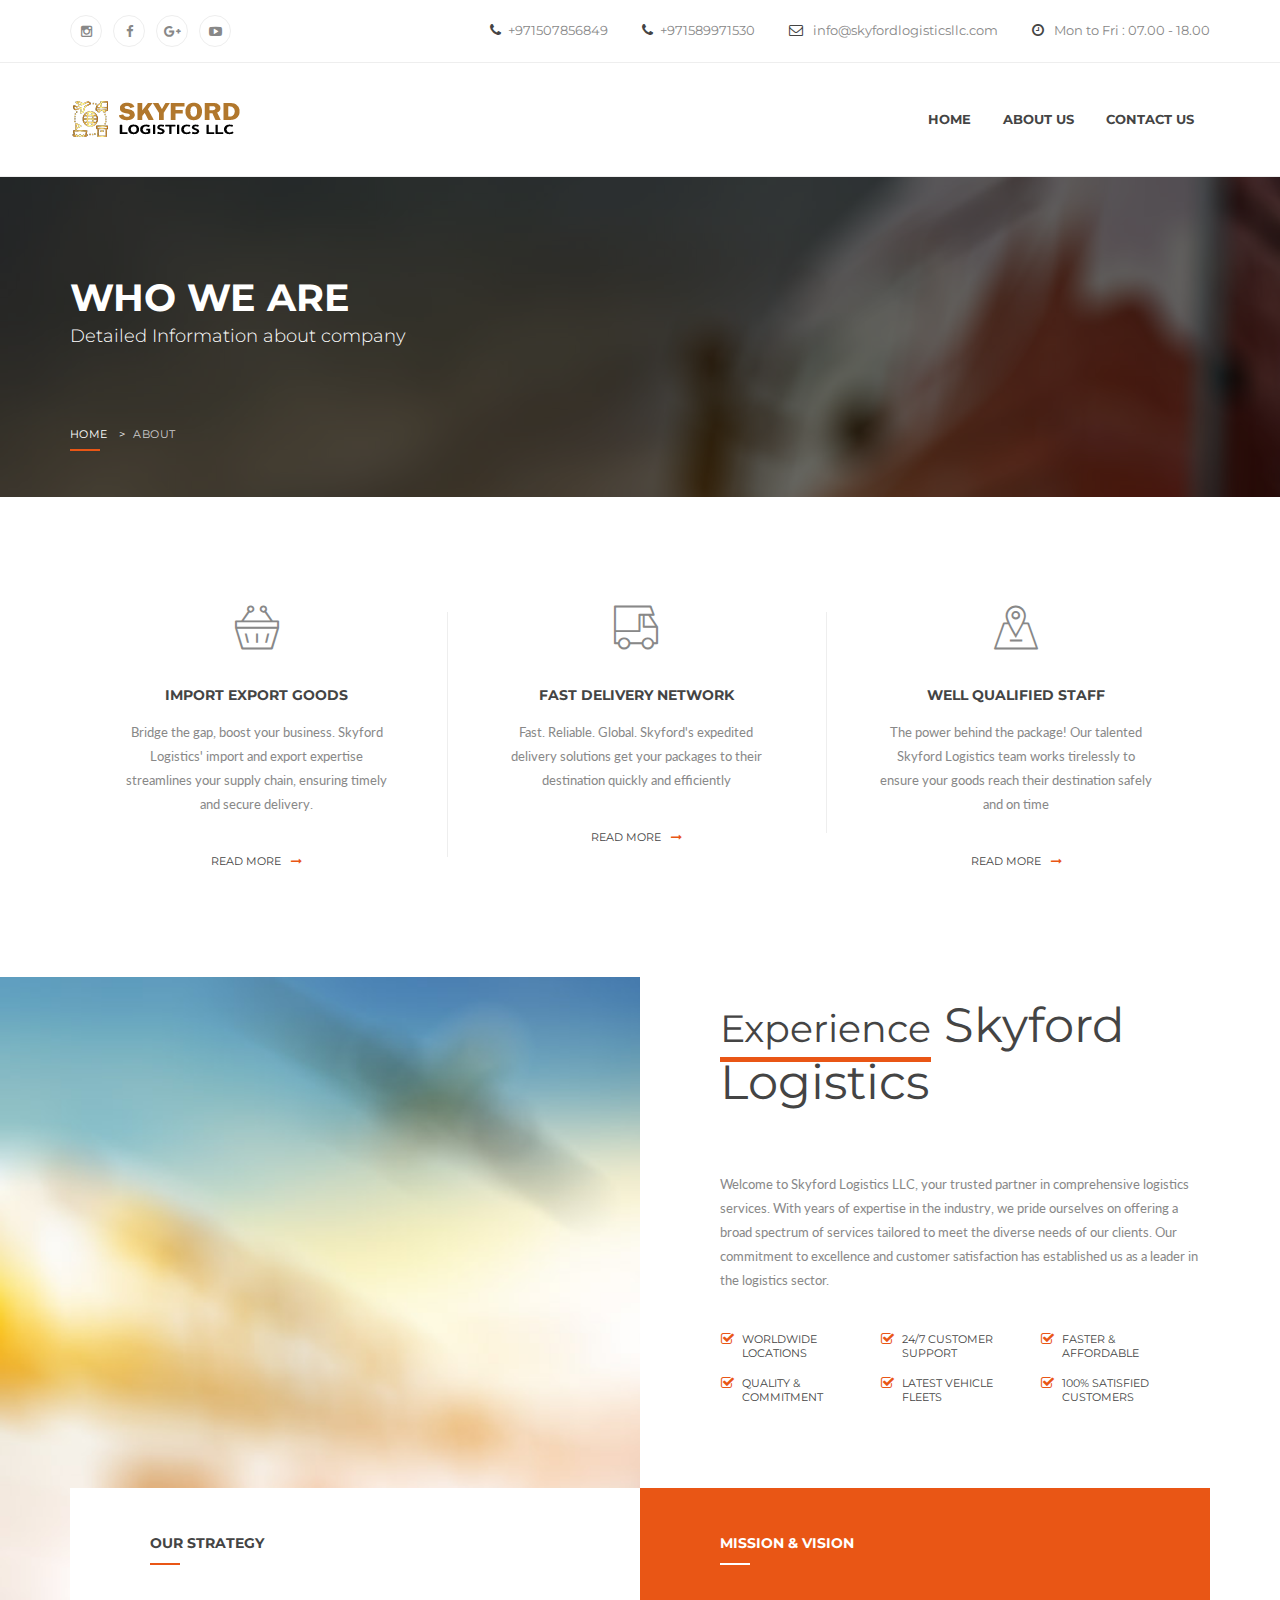
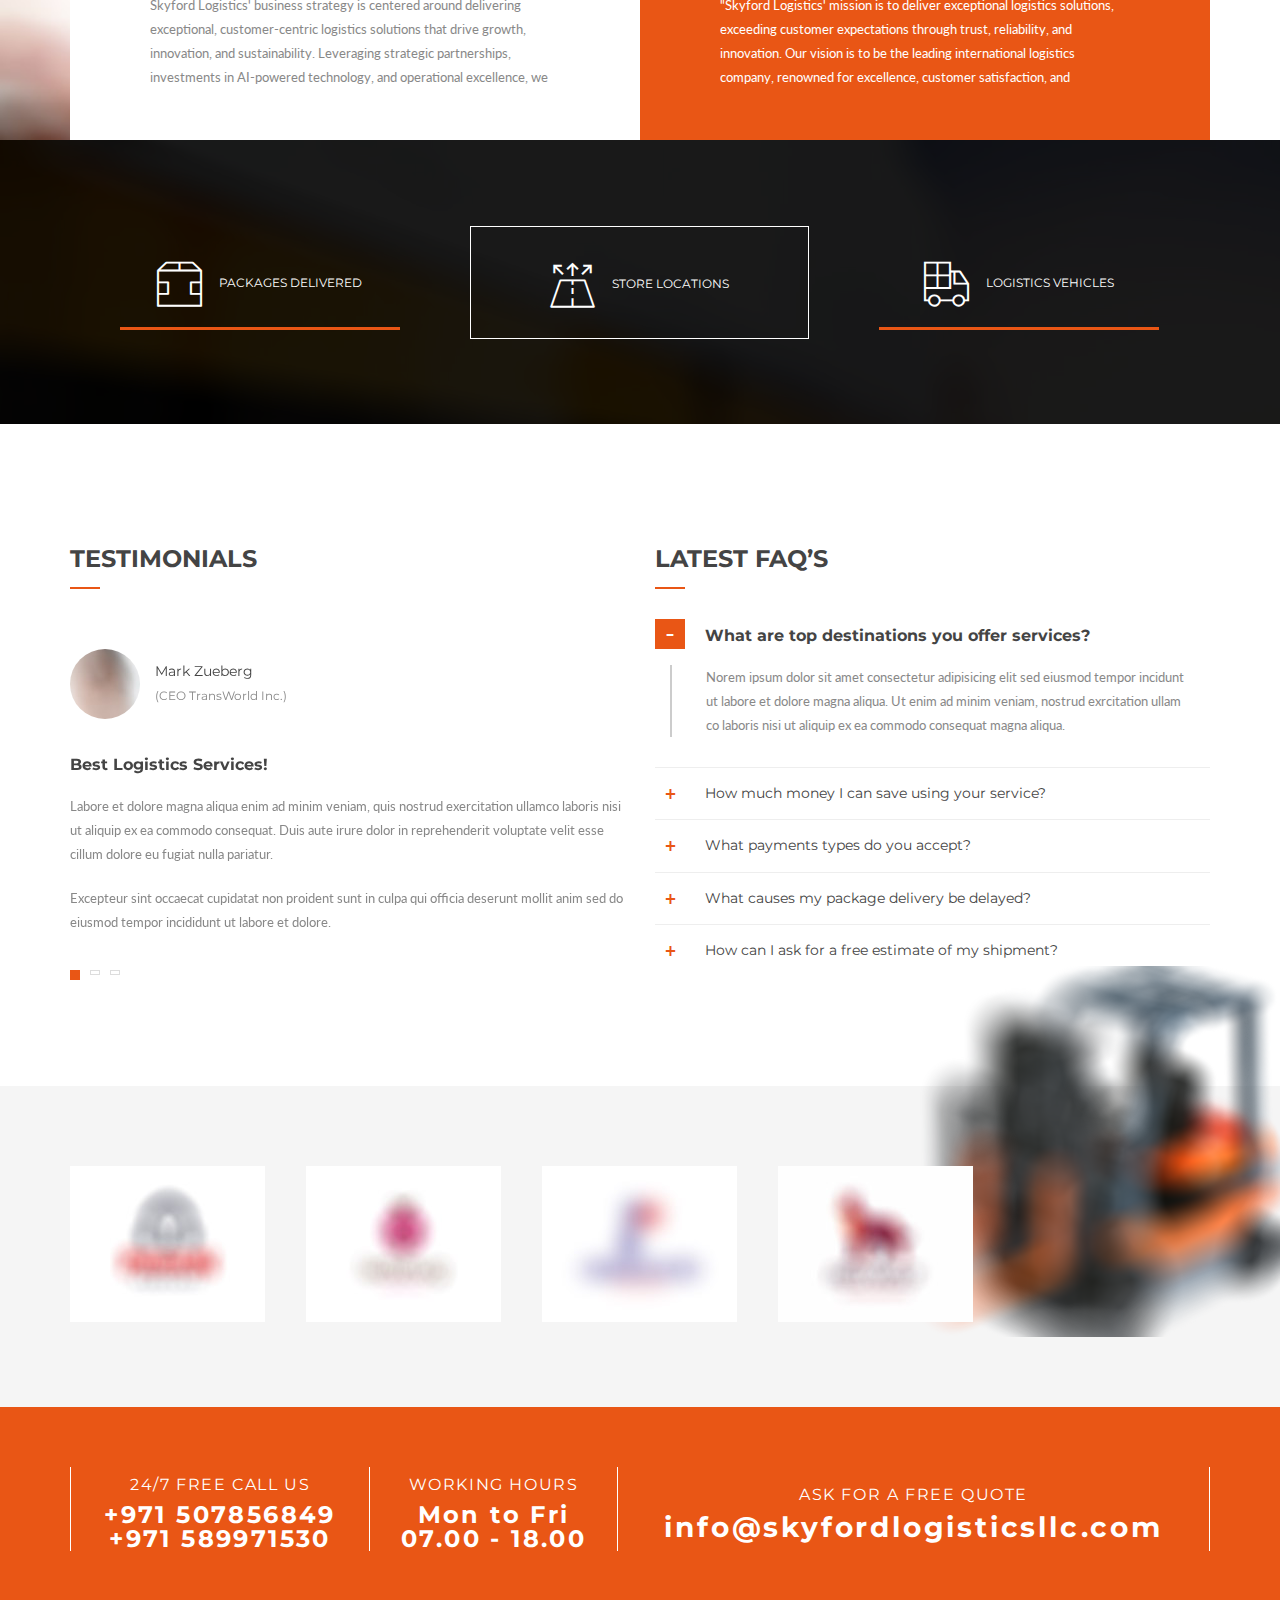
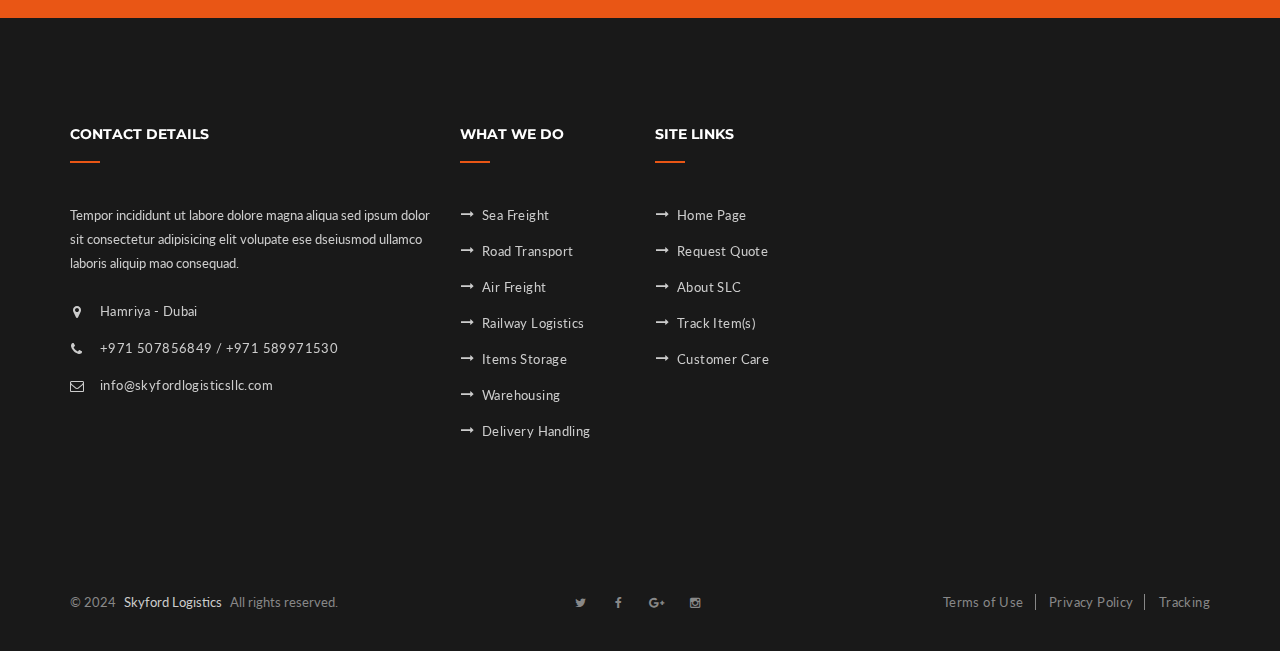
==== about.html @ a0869dd8 "Initial commit" ====
<!DOCTYPE html>
<html lang="en" class="no-js">
<head>
  <meta charset="utf-8"/>
  <meta http-equiv="x-ua-compatible" content="ie=edge"/>
  <title>Skyford Logistics LLC / Home</title>
  <meta content="" name="description"/>
  <meta content="" name="keywords"/>
  <meta name="viewport" content="width=device-width, initial-scale=1.0"/>
  <meta content="telephone=no" name="format-detection"/>
  <meta name="HandheldFriendly" content="true"/>
  <link rel="stylesheet" href="assets/css/master.css"/>
  <!-- SWITCHER-->
  <link href="assets/plugins/switcher/css/switcher.css" rel="stylesheet" id="switcher-css"/>
  <link href="assets/plugins/switcher/css/color1.css" rel="alternate stylesheet" title="color1"/>
  <link href="assets/plugins/switcher/css/color2.css" rel="alternate stylesheet" title="color2"/>
  <link href="assets/plugins/switcher/css/color3.css" rel="alternate stylesheet" title="color3"/>
  <link href="assets/plugins/switcher/css/color4.css" rel="alternate stylesheet" title="color4"/>
  <link rel="icon" type="image/x-icon" href="favicon.ico"/>
</head>
<body>
  <!-- Loader-->
  <div id="page-preloader"><span class="spinner"></span></div>
  <!-- Loader end-->
  
  <div data-header="sticky" data-header-top="200" class="l-theme animated-css">
    <!-- Start Switcher-->
      <!-- <div class="switcher-wrapper">
        <div class="demo_changer">
          <div class="demo-icon color-primary"><i class="fa fa-cog fa-spin fa-2x"></i></div>
          <div class="form_holder">
            <div class="predefined_styles">
              <div class="skin-theme-switcher">
                <h4>Color</h4><a href="javascript:void(0);" data-switchcolor="color1" style="background-color:#e95615;" class="styleswitch"></a><a href="javascript:void(0);" data-switchcolor="color2" style="background-color:#5aaff7;" class="styleswitch"></a><a href="javascript:void(0);" data-switchcolor="color3" style="background-color:#28af0f;" class="styleswitch"></a><a href="javascript:void(0);" data-switchcolor="color4" style="background-color:#e425e9;" class="styleswitch"></a>
              </div>
            </div>
          </div>
        </div>
      </div> -->
      <!-- end switcher-->
      
      <!-- ==========================-->
      <!-- MOBILE MENU-->
      <!-- ==========================-->
      <div off-canvas="mobile-slidebar left overlay"><a href="index.html" class="navbar-brand scroll">
        <img src="assets/media/general/logo_type-a.png" alt="logo" class="normal-logo img-responsive"/>
      </a>
      <ul class="nav navbar-nav">

        <li><a href="index.html">Home</a></li>

        <!--   <li class="dropdown"><a data-toggle="dropdown" href="index.html" class="dropdown-toggle">Home<b class="caret"></b></a>
            <ul role="menu" aria-labelledby="dropdownMenu" class="dropdown-menu">
              <li><a href="index.html" tabindex="-1">Home - ver.01</a></li>
              <li><a href="index-2.html" tabindex="-1">Home - ver.02</a></li>
            </ul>
          </li> -->
          <li><a href="about.html">About us</a></li>
          <!-- <li class="dropdown"><a data-toggle="dropdown" href="services-1.html" class="dropdown-toggle">Services<b class="caret"></b></a>
            <ul role="menu" class="dropdown-menu">
              <li><a href="services-1.html" tabindex="-1">Services - ver.01</a></li>
              <li><a href="services-2.html" tabindex="-1">Services - ver.02</a></li>
              <li><a href="service-details.html" tabindex="-1">Service details</a></li>
            </ul>
          </li> -->
         <!--  <li class="dropdown"><a data-toggle="dropdown" href="post-1.html" class="dropdown-toggle">News<b class="caret"></b></a>
            <ul role="menu" class="dropdown-menu">
              <li><a href="blog-main.html" tabindex="-1">Blog main</a></li>
              <li><a href="blog-post.html" tabindex="-1">Blog post</a></li>
            </ul>
          </li> -->
          <li><a href="contact.html">Contact us</a></li>
         <!--  <li class="dropdown"><a data-toggle="dropdown" href="post-1.html" class="dropdown-toggle">Pages<b class="caret"></b></a>
            <ul role="menu" class="dropdown-menu">
              <li><a href="404.html" tabindex="-1">404-1</a></li>
              <li><a href="404.html" tabindex="-1">404-2</a></li>
              <li><a href="404.html" tabindex="-1">Branches</a></li>
              <li><a href="404.html" tabindex="-1">Pricing</a></li>
              <li><a href="404.html" tabindex="-1">Typography</a></li>
            </ul>
          </li> -->
        </ul>
      </div>
      <!-- end mobile menu-->
      
      
      <header class="header header-topbar-view header-logo-white header-topbarbox-1-left header-topbarbox-2-right header-navibox-1-left header-navibox-2-right header-navibox-3-right navbar-fixed-top">
        <div class="top-bar clearfix">
          <div class="container">
            <div class="row">
              <div class="col-xs-12">
                <div class="header-topbarbox-1">
                  <ul class="social-net list-inline">
                    <li class="social-net__item"><a href="https://www.instagram.com/skyfordlogisticsllc" class="social-net__link"><i class="icon fa fa-instagram"></i></a></li>
                    <li class="social-net__item"><a href="https://www.facebook.com/share/okcGyqfiDN7RBo3R/?mibextid=qi2Omg" class="social-net__link"><i class="icon fa fa-facebook"></i></a></li>
                    <li class="social-net__item"><a href="plus.google.com" class="social-net__link"><i class="icon fa fa-google-plus"></i></a></li>
                    <li class="social-net__item"><a href="youtube.com" class="social-net__link"><i class="icon fa fa-youtube-play"></i></a></li>
                    <!-- <li class="social-net__item"><a href="pinterest.com" class="social-net__link"><i class="icon fa fa-pinterest-p"></i></a></li> -->
                  </ul>
                  <!-- end social-list-->
                </div>
                <div class="header-topbarbox-2">
                  <div class="header-contact">
                    <div class="header-contact__item"><i class="icon fa fa-phone"></i>+971507856849</div>
                    <div class="header-contact__item"><i class="icon fa fa-phone"></i>+971589971530</div>
                    <div class="header-contact__item"><i class="icon fa fa-envelope-o"></i> info@skyfordlogisticsllc.com</div>
                    <div class="header-contact__item"><i class="icon fa fa-clock-o"></i> Mon to Fri :  07.00  -  18.00</div>
                  </div>
                </div>
              </div>
            </div>
          </div>
        </div>
        <!-- end top-bar-->
        
        <nav id="nav" class="navbar header-main">
          <div class="container">
            <div class="row">
              <div class="col-xs-12">
                <div class="header-navibox-1">
                  <!-- Mobile Trigger Start-->
                  <button class="menu-mobile-button visible-xs-block js-toggle-mobile-slidebar toggle-menu-button"><i class="toggle-menu-button-icon"><span></span><span></span><span></span><span></span><span></span><span></span></i></button><a href="index.html" class="navbar-brand scroll"><img src="assets/media/general/logo_type-a.png" alt="Logo" class="normal-logo logo__img img-responsive"/><img src="assets/media/general/logo_type-a.png" alt="logo" class="scroll-logo logo__img img-responsive hidden-xs"/></a>
                </div>
                <!-- <div class="header-nav header-navibox-2"><a href="home.html" class="header-main__btn btn btn-primary btn-effect">get a free quote</a></div> -->
                <div class="header-navibox-3">
                  <ul class="main-menu nav navbar-nav yamm">
                    <li><a href="index.html">Home</a></li>

                    <!-- <li class="dropdown"><a data-toggle="dropdown" href="index.html" class="dropdown-toggle">Home<b class="caret"></b></a>
                      <ul role="menu" aria-labelledby="dropdownMenu" class="dropdown-menu">
                        <li><a href="index.html" tabindex="-1">Home - ver.01</a></li>
                        <li><a href="index.html" tabindex="-1">Home - ver.02</a></li>
                      </ul>
                    </li> -->

                    <li><a href="about.html">About us</a></li>
                    <!-- <li class="dropdown"><a data-toggle="dropdown" href="services-1.html" class="dropdown-toggle">Services<b class="caret"></b></a>
                      <ul role="menu" class="dropdown-menu">
                        <li><a href="services-1.html" tabindex="-1">Services - ver.01</a></li>
                        <li><a href="services-2.html" tabindex="-1">Services - ver.02</a></li>
                        <li><a href="service-details.html" tabindex="-1">Service details</a></li>
                      </ul>
                    </li>
                    <li class="dropdown"><a data-toggle="dropdown" href="post-1.html" class="dropdown-toggle">News<b class="caret"></b></a>
                      <ul role="menu" class="dropdown-menu">
                        <li><a href="blog-main.html" tabindex="-1">Blog main</a></li>
                        <li><a href="blog-post.html" tabindex="-1">Blog post</a></li>
                      </ul>
                    </li> -->
                    <li><a href="contact.html">Contact us</a></li>
                   <!--  <li class="dropdown"><a data-toggle="dropdown" href="post-1.html" class="dropdown-toggle">Pages<b class="caret"></b></a>
                      <ul role="menu" class="dropdown-menu">
                        <li><a href="404-1.html" tabindex="-1">404-1</a></li>
                        <li><a href="404-2.html" tabindex="-1">404-2</a></li>
                        <li><a href="branches.html" tabindex="-1">Branches</a></li>
                        <li><a href="pricing.html" tabindex="-1">Pricing</a></li>
                        <li><a href="typography.html" tabindex="-1">Typography</a></li>
                      </ul>
                    </li> -->
                  </ul>
                  <!-- end main-menu-->
                </div>
              </div>
            </div>
          </div>
        </nav>
        <!-- end header-main-->
      </header>
      <!-- end header-->
      
      
      <div data-stellar-background-ratio="0.4" data-stellar-vertical-offset="0" class="section-title-page section-bg_dark-3 section-bg parallax">
        <div class="section-bg__inner">
          <div class="container">
            <div class="row">
              <div class="col-xs-12">
                <h1 class="b-title-page">who we are</h1>
                <div class="b-title-page__info">Detailed Information about company</div>
                <ol class="breadcrumb">
                  <li><a href="home.html">home</a></li>
                  <li class="active">about</li>
                </ol>
                <!-- end breadcrumb-->
                <div class="ui-decor-1"></div>
              </div>
            </div>
          </div>
        </div>
      </div>
      <!-- end b-title-page-->
      
      <div class="container">
        <div class="row">
          <div class="col-xs-12">
            <div class="section-advantages-1 section-advantages-1_mod-a">
              <section class="b-advantages-1"><i class="b-advantages-1__icon flaticon-shopping-basket"></i>
                <h3 class="b-advantages-1__title ui-title-inner">import export goods</h3>
                <div class="b-advantages-1__info">Bridge the gap, boost your business. Skyford Logistics' import and export expertise streamlines your supply chain, ensuring timely and secure delivery.</div><a href="services-1.html" class="b-advantages-1__btn btn-link btn-link-sm">read more<i class="icon fa fa-long-arrow-right"></i></a>
              </section>
              <!-- end b-advantages-->
              
              <section class="b-advantages-1"><i class="b-advantages-1__icon flaticon-truck-1"></i>
                <h3 class="b-advantages-1__title ui-title-inner">fast delivery network</h3>
                <div class="b-advantages-1__info">Fast. Reliable. Global. Skyford's expedited delivery solutions get your packages to their destination quickly and efficiently</div><a href="services-1.html" class="b-advantages-1__btn btn-link btn-link-sm">read more<i class="icon fa fa-long-arrow-right"></i></a>
              </section>
              <!-- end b-advantages-->
              
              <section class="b-advantages-1"><i class="b-advantages-1__icon flaticon-location"></i>
                <h3 class="b-advantages-1__title ui-title-inner">well qualified staff</h3>
                <div class="b-advantages-1__info">The power behind the package! Our talented Skyford Logistics team works tirelessly to ensure your goods reach their destination safely and on time</div><a href="services-1.html" class="b-advantages-1__btn btn-link btn-link-sm">read more<i class="icon fa fa-long-arrow-right"></i></a>
              </section>
              <!-- end b-advantages-->
              
            </div>
          </div>
        </div>
      </div>
      <!-- end container-->
      
      <div class="section-full-width section-full-width_mod-b block-table">
        <div class="block-table__cell block-table__cell_2-col section-full-width__bg"></div>
        <div class="block-table__cell block-table__cell_2-col">
          <div class="section-type-1 section-full-width__main">
            <h2 class="ui-title-block"><span class="ui-title-block__emphasis">Experience</span> Skyford Logistics</h2>
            <p>Welcome to Skyford Logistics LLC, your trusted partner in comprehensive logistics services. With years of expertise in the industry, we pride ourselves on offering a broad spectrum of services tailored to meet the diverse needs of our clients. Our commitment to excellence and customer satisfaction has established us as a leader in the logistics sector.</p>
            <ul class="list list-mark-3 list_mod-a list_3-col">
              <li>worldwide locations</li>
              <li>24/7 customer support</li>
              <li>faster & affordable</li>
              <li>quality & commitment</li>
              <li>latest vehicle fleets</li>
              <li>100% satisfied customers</li>
            </ul>
          </div>
        </div>
      </div>
      <!-- end section-full-width-->
      
      <div class="section-type-2">
        <div class="container">
          <div class="section-full-width">
            <div class="block-table__cell block-table__cell_2-col">
              <div class="section-type-3">
                <div class="section-type-3__inner pruning">
                  <h3 class="ui-title-inner">our strategy</h3>
                  <div class="ui-decor-1"></div>
                  <p>Skyford Logistics' business strategy is centered around delivering exceptional, customer-centric logistics solutions that drive growth, innovation, and sustainability. Leveraging strategic partnerships, investments in AI-powered technology, and operational excellence, we aim to expand our global presence, diversify our services, and enhance our customer experience. </p>
                </div>
              </div>
            </div>
            <div class="block-table__cell block-table__cell_2-col">
              <div class="section-type-3 section-type-3_color_white bg-primary">
                <div class="section-type-3__inner pruning">
                  <h3 class="ui-title-inner">mission & vision</h3>
                  <div class="ui-decor-1"></div>
                  <p>"Skyford Logistics' mission is to deliver exceptional logistics solutions, exceeding customer expectations through trust, reliability, and innovation. Our vision is to be the leading international logistics company, renowned for excellence, customer satisfaction, and sustainability, driven by customer-centricity, innovation, and operational excellence."</p>
                </div>
              </div>
            </div>
          </div>
        </div>
      </div>
      <!-- end section-type-2-->
      
    <!--   <section class="section-default">
        <div class="container">
          <div class="row">
            <div class="col-xs-12">
              <div class="ui-subtitle-block ui-subtitle-block_first">we are modern <br>logistics company</div>
              <h2 class="ui-title-block"><span class="ui-title-block__emphasis">Skilled</span> Team</h2>
              <div data-min480="1" data-min768="3" data-min992="4" data-min1200="4" data-pagination="false" data-navigation="true" data-auto-play="4000" data-stop-on-hover="true" class="owl-carousel owl-theme enable-owl-carousel">
                <section class="b-team">
                  <div class="b-team__media"><img src="assets/media/components/b-team/1.jpg" alt="Foto" class="img-responsive"/>
                    <ul class="social-net list-inline">
                      <li class="social-net__item"><a href="twitter.com" class="social-net__link"><i class="icon fa fa-twitter"></i></a></li>
                      <li class="social-net__item"><a href="facebook.com" class="social-net__link"><i class="icon fa fa-facebook"></i></a></li>
                      <li class="social-net__item"><a href="plus.google.com" class="social-net__link"><i class="icon fa fa-google-plus"></i></a></li>
                      <li class="social-net__item"><a href="instagram.com" class="social-net__link"><i class="icon fa fa-instagram"></i></a></li>
                    </ul>

                  </div>
                  <div class="b-team__inner">
                    <h3 class="b-team__name ui-title-inner">john robert</h3>
                    <div class="b-team__category">company founder</div>
                    <div class="ui-decor-1"></div>
                    <div class="b-team__description">Nostrud exercitation ullamco laboris nisi ut ea commod consequat duis aute irure dolor henderit in voluptate velit.</div>
                  </div>
                </section>

                <section class="b-team">
                  <div class="b-team__media"><img src="assets/media/components/b-team/2.jpg" alt="Foto" class="img-responsive"/>
                    <ul class="social-net list-inline">
                      <li class="social-net__item"><a href="twitter.com" class="social-net__link"><i class="icon fa fa-twitter"></i></a></li>
                      <li class="social-net__item"><a href="facebook.com" class="social-net__link"><i class="icon fa fa-facebook"></i></a></li>
                      <li class="social-net__item"><a href="plus.google.com" class="social-net__link"><i class="icon fa fa-google-plus"></i></a></li>
                      <li class="social-net__item"><a href="instagram.com" class="social-net__link"><i class="icon fa fa-instagram"></i></a></li>
                    </ul>

                  </div>
                  <div class="b-team__inner">
                    <h3 class="b-team__name ui-title-inner">dona merrow</h3>
                    <div class="b-team__category">marketing</div>
                    <div class="ui-decor-1"></div>
                    <div class="b-team__description">Nostrud exercitation ullamco laboris nisi ut ea commod consequat duis aute irure dolor henderit in voluptate velit.</div>
                  </div>
                </section>

                <section class="b-team">
                  <div class="b-team__media"><img src="assets/media/components/b-team/3.jpg" alt="Foto" class="img-responsive"/>
                    <ul class="social-net list-inline">
                      <li class="social-net__item"><a href="twitter.com" class="social-net__link"><i class="icon fa fa-twitter"></i></a></li>
                      <li class="social-net__item"><a href="facebook.com" class="social-net__link"><i class="icon fa fa-facebook"></i></a></li>
                      <li class="social-net__item"><a href="plus.google.com" class="social-net__link"><i class="icon fa fa-google-plus"></i></a></li>
                      <li class="social-net__item"><a href="instagram.com" class="social-net__link"><i class="icon fa fa-instagram"></i></a></li>
                    </ul>

                  </div>
                  <div class="b-team__inner">
                    <h3 class="b-team__name ui-title-inner">kevin stephen</h3>
                    <div class="b-team__category">logistics head</div>
                    <div class="ui-decor-1"></div>
                    <div class="b-team__description">Nostrud exercitation ullamco laboris nisi ut ea commod consequat duis aute irure dolor henderit in voluptate velit.</div>
                  </div>
                </section>

                <section class="b-team">
                  <div class="b-team__media"><img src="assets/media/components/b-team/4.jpg" alt="Foto" class="img-responsive"/>
                    <ul class="social-net list-inline">
                      <li class="social-net__item"><a href="twitter.com" class="social-net__link"><i class="icon fa fa-twitter"></i></a></li>
                      <li class="social-net__item"><a href="facebook.com" class="social-net__link"><i class="icon fa fa-facebook"></i></a></li>
                      <li class="social-net__item"><a href="plus.google.com" class="social-net__link"><i class="icon fa fa-google-plus"></i></a></li>
                      <li class="social-net__item"><a href="instagram.com" class="social-net__link"><i class="icon fa fa-instagram"></i></a></li>
                    </ul>

                  </div>
                  <div class="b-team__inner">
                    <h3 class="b-team__name ui-title-inner">james hilton</h3>
                    <div class="b-team__category">dealers president</div>
                    <div class="ui-decor-1"></div>
                    <div class="b-team__description">Nostrud exercitation ullamco laboris nisi ut ea commod consequat duis aute irure dolor henderit in voluptate velit.</div>
                  </div>
                </section>

              </div>
            </div>
          </div>
        </div>
      </section> -->
      <!-- end section-default-->
      
      <div data-stellar-background-ratio="0.4" data-stellar-vertical-offset="0" class="section-progress section-progress_bg-3 section-bg section-bg_dark parallax">
        <div class="section-bg__inner">
          <div class="container">
            <div class="row">
              <div class="col-xs-12">
                <ul class="b-progress-list b-progress-list_mod-a list-unstyled">
                  <li class="b-progress-list__item clearfix">
                    <div class="b-progress-list__wrap"><i class="b-progress-list__icon flaticon-package-4"></i>
                      <div class="b-progress-list__inner"><span data-percent="40000" class="b-progress-list__percent js-chart"><span class="js-percent"></span></span><span class="b-progress-list__name">packages delivered</span></div>
                    </div>
                  </li>
                  <li class="b-progress-list__item clearfix">
                    <div class="b-progress-list__wrap"><i class="b-progress-list__icon flaticon-package"></i>
                      <div class="b-progress-list__inner"><span data-percent="10000" class="b-progress-list__percent js-chart"><span class="js-percent"></span></span><span class="b-progress-list__name">store locations</span></div>
                    </div>
                  </li>
                  <li class="b-progress-list__item clearfix">
                    <div class="b-progress-list__wrap"><i class="b-progress-list__icon flaticon-truck-2"></i>
                      <div class="b-progress-list__inner"><span data-percent="25000" class="b-progress-list__percent js-chart"><span class="js-percent"></span></span><span class="b-progress-list__name">logistics vehicles</span></div>
                    </div>
                  </li>
                </ul>
                <!-- end b-progress-->
              </div>
            </div>
          </div>
        </div>
      </div>
      <!-- end section-progress-->
      
      <div class="section-area">
        <div class="container">
          <div class="row">
            <div class="col-md-6">
              <div class="section-default">
                <h2 class="ui-title-type-1">testimonials</h2>
                <div class="ui-decor-1"></div>
                <div data-pagination="true" data-navigation="false" data-single-item="true" data-auto-play="7000" data-transition-style="fade" data-main-text-animation="true" data-after-init-delay="3000" data-after-move-delay="1000" data-stop-on-hover="true" class="owl-carousel owl-theme owl-theme_left-controls enable-owl-carousel">
                  <article class="b-reviews-1">
                    <div class="b-reviews-1__header">
                      <div class="b-reviews-1__foto"><img src="assets/media/components/b-reviews/70-70_1.jpg" alt="foto" class="img-responsive"/></div>
                      <div class="b-reviews-1__wrap">
                        <div class="b-reviews-1__name">Mark Zueberg</div>
                        <div class="b-reviews-1__categories">(CEO TransWorld Inc.)</div>
                      </div>
                    </div>
                    <h3 class="b-reviews-1__title">Best Logistics Services!</h3>
                    <div class="b-reviews-1__content"><p>Labore et dolore magna aliqua enim ad minim veniam, quis nostrud exercitation ullamco laboris nisi ut aliquip ex ea commodo consequat. Duis aute irure dolor in reprehenderit voluptate velit esse cillum dolore eu fugiat nulla pariatur. </p><p>Excepteur sint occaecat cupidatat non proident sunt in culpa qui officia deserunt mollit anim sed do eiusmod tempor incididunt ut labore et dolore.</p></div>
                  </article>
                  <!-- end b-reviews-->
                  <article class="b-reviews-1">
                    <div class="b-reviews-1__header">
                      <div class="b-reviews-1__foto"><img src="assets/media/components/b-reviews/70-70_1.jpg" alt="foto" class="img-responsive"/></div>
                      <div class="b-reviews-1__wrap">
                        <div class="b-reviews-1__name">Mark Zueberg</div>
                        <div class="b-reviews-1__categories">(CEO TransWorld Inc.)</div>
                      </div>
                    </div>
                    <h3 class="b-reviews-1__title">Best Logistics Services!</h3>
                    <div class="b-reviews-1__content"><p>Labore et dolore magna aliqua enim ad minim veniam, quis nostrud exercitation ullamco laboris nisi ut aliquip ex ea commodo consequat. Duis aute irure dolor in reprehenderit voluptate velit esse cillum dolore eu fugiat nulla pariatur. </p></div>
                  </article>
                  <!-- end b-reviews-->
                  <article class="b-reviews-1">
                    <div class="b-reviews-1__header">
                      <div class="b-reviews-1__foto"><img src="assets/media/components/b-reviews/70-70_1.jpg" alt="foto" class="img-responsive"/></div>
                      <div class="b-reviews-1__wrap">
                        <div class="b-reviews-1__name">Mark Zueberg</div>
                        <div class="b-reviews-1__categories">(CEO TransWorld Inc.)</div>
                      </div>
                    </div>
                    <h3 class="b-reviews-1__title">Best Logistics Services!</h3>
                    <div class="b-reviews-1__content"><p>Duis aute irure dolor in reprehenderit voluptate velit esse cillum dolore eu fugiat nulla pariatur. </p><p>Excepteur sint occaecat cupidatat non proident sunt in culpa qui officia deserunt mollit anim sed do eiusmod tempor incididunt ut labore et dolore.</p></div>
                  </article>
                  <!-- end b-reviews-->
                </div>
              </div>
            </div>
            <div class="col-md-6">
              <div class="section-default">
                <h2 class="ui-title-type-1">Latest FAQ’s</h2>
                <div class="ui-decor-1"></div>
                <div id="accordion-1" class="panel-group accordion">
                  <div class="panel panel-default">
                    <div class="panel-heading"><a data-toggle="collapse" data-parent="#accordion-1" href="#collapse-1" class="btn-collapse"><i class="icon"></i></a>
                      <h3 class="panel-title">What are top destinations you offer services?</h3>
                    </div>
                    <div id="collapse-1" class="panel-collapse collapse in">
                      <div class="panel-body">
                        <p>Norem ipsum dolor sit amet consectetur adipisicing elit sed eiusmod tempor incidunt ut labore et dolore magna aliqua. Ut enim ad minim veniam, nostrud exrcitation ullam co laboris nisi ut aliquip ex ea commodo consequat magna aliqua.</p>
                      </div>
                    </div>
                  </div>
                  <div class="panel">
                    <div class="panel-heading"><a data-toggle="collapse" data-parent="#accordion-1" href="#collapse-2" class="btn-collapse collapsed"><i class="icon"></i></a>
                      <h3 class="panel-title">How much money I can save using your service?</h3>
                    </div>
                    <div id="collapse-2" class="panel-collapse collapse">
                      <div class="panel-body">
                        <p>Norem ipsum dolor sit amet consectetur adipisicing elit sed eiusmod tempor incidunt ut labore et dolore magna aliqua. Ut enim ad minim veniam, nostrud exrcitation ullam co laboris nisi ut aliquip ex ea commodo consequat magna aliqua.</p>
                      </div>
                    </div>
                  </div>
                  <div class="panel">
                    <div class="panel-heading"><a data-toggle="collapse" data-parent="#accordion-1" href="#collapse-3" class="btn-collapse collapsed"><i class="icon"></i></a>
                      <h3 class="panel-title">What payments types do you accept?</h3>
                    </div>
                    <div id="collapse-3" class="panel-collapse collapse">
                      <div class="panel-body">
                        <p>Corem ipsum dolor amet consectetur sed dipisicing elit do eiusmod tempor incidid labore etsed dolore magna aliqua enimad minim incididunt lorem ipsum dolor amet consectetur adipisic ding elit sed eiusmod tempor.</p>
                      </div>
                    </div>
                  </div>
                  <div class="panel">
                    <div class="panel-heading"><a data-toggle="collapse" data-parent="#accordion-1" href="#collapse-4" class="btn-collapse collapsed"><i class="icon"></i></a>
                      <h3 class="panel-title">What causes my package delivery be delayed?</h3>
                    </div>
                    <div id="collapse-4" class="panel-collapse collapse">
                      <div class="panel-body">
                        <p>Corem ipsum dolor amet consectetur sed dipisicing elit do eiusmod tempor incidid labore etsed dolore magna aliqua enimad minim incididunt lorem ipsum dolor amet consectetur adipisic ding elit sed eiusmod tempor.</p>
                      </div>
                    </div>
                  </div>
                  <div class="panel">
                    <div class="panel-heading"><a data-toggle="collapse" data-parent="#accordion-1" href="#collapse-5" class="btn-collapse collapsed"><i class="icon"></i></a>
                      <h3 class="panel-title">How can I ask for a free estimate of my shipment?</h3>
                    </div>
                    <div id="collapse-5" class="panel-collapse collapse">
                      <div class="panel-body">
                        <p>Corem ipsum dolor amet consectetur sed dipisicing elit do eiusmod tempor incidid labore etsed dolore magna aliqua enimad minim incididunt lorem ipsum dolor amet consectetur adipisic ding elit sed eiusmod tempor.</p>
                      </div>
                    </div>
                  </div>
                </div>
                <!-- end accordion-->
              </div>
            </div>
          </div>
        </div>
      </div>
      <!-- end section-area-->
      
      <div class="section-brands section-brands_bg-2">
        <div class="section-brands__inner">
          <div class="container">
            <div class="row">
              <div class="col-sm-10">
                <div data-min480="1" data-min768="3" data-min992="4" data-min1200="4" data-pagination="true" data-navigation="false" data-auto-play="4000" data-stop-on-hover="true" class="b-brands b-brands_mod-c owl-carousel owl-theme enable-owl-carousel">
                  <div class="b-brands__item"><img src="assets/media/components/b-brands/7.jpg" alt="logo" class="img-responsive"/></div>
                  <div class="b-brands__item"><img src="assets/media/components/b-brands/2.jpg" alt="logo" class="img-responsive"/></div>
                  <div class="b-brands__item"><img src="assets/media/components/b-brands/1.jpg" alt="logo" class="img-responsive"/></div>
                  <div class="b-brands__item"><img src="assets/media/components/b-brands/6.jpg" alt="logo" class="img-responsive"/></div>
                </div>
                <!-- end b-brands-->
              </div>
            </div>
          </div>
        </div>
      </div>
      <!-- end section-brands-->
      
      <div class="section-contacts-1 bg-primary wow">
        <div class="container">
          <div class="row">
            <div class="col-xs-12">
              <div class="b-contacts-1 block-table">
                <div class="b-contacts-1__item block-table__cell">
                  <div class="b-contacts-1__title">24/7 free call us</div>
                  <div class="b-contacts-1__info">+971 507856849</div>
                  <div class="b-contacts-1__info">+971 589971530</div>
                </div>
                <div class="b-contacts-1__item block-table__cell">
                  <div class="b-contacts-1__title">working hours</div>
                  <div class="b-contacts-1__info"><span class="b-contacts-1__info_xs">Mon to Fri<br></span>07.00 - 18.00</div>
                </div>
                <div class="b-contacts-1__item block-table__cell">
                  <div class="b-contacts-1__title">ask for a free quote</div>
                  <div class="b-contacts-1__info b-contacts-1__info_sm">info@skyfordlogisticsllc.com</div>
                </div>
              </div>

              
            </div>
          </div>
        </div>
      </div>
      <!-- end section-contacts-1-->
      
      <footer class="footer">
        <div class="footer__main section-bg section-bg_dark parallax-bg">
          <ul class="bg-slideshow">
            <li>
              <div style="background-image:url(assets/media/components/footer/bg.jpg)" class="bg-slide"></div>
            </li>
          </ul>
          <div class="section-bg__inner">
            <div class="container">
              <div class="row">
                <div class="col-md-4">
                  <section class="footer-section">
                    <h3 class="footer-section__title ui-title-type-1">contact details</h3>
                    <div class="ui-decor-1"></div>
                    <div class="footer__info">
                      <p>Tempor incididunt ut labore dolore magna aliqua sed ipsum dolor sit consectetur adipisicing elit volupate ese dseiusmod ullamco laboris aliquip mao consequad.</p>
                    </div>
                    <div class="footer__contact"><i class="icon fa fa-map-marker"></i>Hamriya - Dubai</div>
                    <div class="footer__contact"><i class="icon fa fa-phone"></i> +971 507856849  /  +971 589971530</div>
                    <div class="footer__contact"><i class="icon fa fa-envelope-o"></i> info@skyfordlogisticsllc.com</div>
                  </section>
                </div>
                <div class="col-md-2">
                  <section class="footer-section">
                    <h3 class="footer-section__title ui-title-type-1">what we do</h3>
                    <div class="ui-decor-1"></div>
                    <ul class="footer-list list list-mark-4">
                      <li class="footer-list__item"><a href="404.html" class="footer-list__link">Sea Freight</a></li>
                      <li class="footer-list__item"><a href="404.html" class="footer-list__link">Road Transport</a></li>
                      <li class="footer-list__item"><a href="404.html" class="footer-list__link">Air Freight</a></li>
                      <li class="footer-list__item"><a href="404.html" class="footer-list__link">Railway Logistics</a></li>
                      <li class="footer-list__item"><a href="404.html" class="footer-list__link">Items Storage</a></li>
                      <li class="footer-list__item"><a href="404.html" class="footer-list__link">Warehousing</a></li>
                      <li class="footer-list__item"><a href="404.html" class="footer-list__link">Delivery Handling</a></li>
                    </ul>
                  </section>
                </div>
                <div class="col-md-2">
                  <section class="footer-section">
                    <h3 class="footer-section__title ui-title-type-1">site links</h3>
                    <div class="ui-decor-1"></div>
                    <ul class="footer-list list list-mark-4">
                      <li class="footer-list__item"><a href="404.html" class="footer-list__link">Home Page</a></li>
                      <li class="footer-list__item"><a href="404.html" class="footer-list__link">Request Quote</a></li>
                      <li class="footer-list__item"><a href="404.html" class="footer-list__link">About SLC</a></li>
                      <li class="footer-list__item"><a href="404.html" class="footer-list__link">Track Item(s)</a></li>
                      <li class="footer-list__item"><a href="404.html" class="footer-list__link">Customer Care</a></li>
                    </ul>
                  </section>
                </div>
               <!--  <div class="col-md-4">
                  <section class="footer-section">
                    <h3 class="footer-section__title ui-title-type-1">image gallery</h3>
                    <div class="ui-decor-1"></div>
                    <ul class="footer-gallery list-unstyled js-zoom-gallery">
                      <li class="footer-gallery__item"><a href="assets/media/components/footer/footer-gallery-1.jpg" class="footer-gallery__link js-zoom-gallery__item"><img src="assets/media/components/footer/footer-gallery-1.jpg" alt="Foto" class="footer-gallery__img img-responsive"/></a></li>
                      <li class="footer-gallery__item"><a href="assets/media/components/footer/footer-gallery-2.jpg" class="footer-gallery__link js-zoom-gallery__item"><img src="assets/media/components/footer/footer-gallery-2.jpg" alt="Foto" class="footer-gallery__img img-responsive"/></a></li>
                      <li class="footer-gallery__item"><a href="assets/media/components/footer/footer-gallery-3.jpg" class="footer-gallery__link js-zoom-gallery__item"><img src="assets/media/components/footer/footer-gallery-3.jpg" alt="Foto" class="footer-gallery__img img-responsive"/></a></li>
                      <li class="footer-gallery__item"><a href="assets/media/components/footer/footer-gallery-4.jpg" class="footer-gallery__link js-zoom-gallery__item"><img src="assets/media/components/footer/footer-gallery-4.jpg" alt="Foto" class="footer-gallery__img img-responsive"/></a></li>
                      <li class="footer-gallery__item"><a href="assets/media/components/footer/footer-gallery-5.jpg" class="footer-gallery__link js-zoom-gallery__item"><img src="assets/media/components/footer/footer-gallery-5.jpg" alt="Foto" class="footer-gallery__img img-responsive"/></a></li>
                      <li class="footer-gallery__item"><a href="assets/media/components/footer/footer-gallery-6.jpg" class="footer-gallery__link js-zoom-gallery__item"><img src="assets/media/components/footer/footer-gallery-6.jpg" alt="Foto" class="footer-gallery__img img-responsive"/></a></li>
                    </ul>
                  </section>
                </div> -->
              </div>
            </div>
          </div>
        </div>
        <!-- end footer__main-->
        
        <div class="copyright">
          <div class="container">
            <div class="row">
              <div class="col-lg-4 col-md-5">© 2024<span class="copyright__emphasis"> Skyford Logistics</span> All rights reserved.</div>
              <div class="col-lg-4 col-md-2">
                <ul class="social-net list-inline">
                  <li class="social-net__item"><a href="twitter.com" class="social-net__link"><i class="icon fa fa-twitter"></i></a></li>
                  <li class="social-net__item"><a href="https://www.facebook.com/share/okcGyqfiDN7RBo3R/?mibextid=qi2Omg" class="social-net__link"><i class="icon fa fa-facebook"></i></a></li>
                  <li class="social-net__item"><a href="plus.google.com" class="social-net__link"><i class="icon fa fa-google-plus"></i></a></li>

                  <!-- <li class="social-net__item"><a href="vimeo.com" class="social-net__link"><i class="icon fa fa-vimeo"></i></a></li> -->

                  <li class="social-net__item"><a href="https://www.instagram.com/skyfordlogisticsllc" class="social-net__link"><i class="icon fa fa-instagram"></i></a></li>
                </ul>
                <!-- end social-list-->
              </div>
              <div class="col-lg-4 col-md-5">
                <div class="copyright-links"><a href="terms-of-use.html" class="copyright-links__item"> Terms of Use</a><a href="404.html" class="copyright-links__item"> Privacy Policy</a><a href="404.html" class="copyright-links__item"> Tracking</a></div>
              </div>
            </div>
          </div>
        </div>
        <!-- end copyright-->
      </footer>
      <!-- end footer-->
    </div>
    <!-- end layout-theme-->
    
    
    <script src="assets/js/jquery.js"></script>
    <script src="assets/js/custom.js"></script>
    <script src="assets//plugins/header/slidebar.js"></script>
    <script src="assets//plugins/header/header.js"></script>
    <script src="assets/plugins/bootstrap/bootstrap.min.js"></script>
    <script src="assets/plugins/slider-pro/jquery.sliderPro.min.js"></script>
    <script src="assets/plugins/owl-carousel/owl.carousel.min.js"></script>
    <script src="assets/plugins/magnific-popup/jquery.magnific-popup.min.js"></script>
    <script src="assets/plugins/bootstrap-select/dist/js/bootstrap-select.min.js"></script>
    <script src="assets/plugins/doubletaptogo.js"></script>
    <script src="assets/plugins/waypoints.min.js"></script>
    <script src="assets/plugins/flowplayer/flowplayer.min.js"></script>
    <script src="assets/plugins/classie.js"></script>
    <script src="assets/plugins/scrollreveal/scrollreveal.min.js"></script>
    <script src="assets/plugins/switcher/js/dmss.js"></script>
    <script src="assets/plugins/stellar/src/jquery.stellar.js"></script>
    <script src="assets/plugins/rendro-easy-pie-chart/dist/jquery.easypiechart.min.js"></script>
  </body>
  </html>
---- assets/css/master.css ----
/*------------------------------------------------------------------
[Master Stylesheet]

Project:  Sputnik
Version:  1.0
Assigned to:  WebNik
Primary use:  Sputnik
-------------------------------------------------------------------*/


/* FONTS*/
@import url(https://fonts.googleapis.com/css?family=Montserrat:400,700|Lato:400,700,900);
@import url('../fonts/font-awesome-4.5.0/css/font-awesome.min.css');
@import url('../fonts/pe/css/pe-icon-7-stroke.css');
@import url('../fonts/elegant/style.css');
@import url('../fonts/flaticon/flaticon.css');



/* PLUGIN CSS */

@import url('../plugins/bootstrap/bootstrap.css');                /* bootstrap */
@import url('../plugins/bootstrap-select/dist/css/bootstrap-select.css');   /* select customization */
@import url('../plugins/slider-pro/slider-pro.css');         /* main slider */
@import url('../plugins/owl-carousel/owl.theme.css');                 /* other sliders */
@import url('../plugins/magnific-popup/magnific-popup.css');            /* modal */
@import url('../plugins/animate/animate.css');                        /* animations */
@import url('../plugins/parallax/parallax.css');                        /* parallax */
@import url('../plugins/flowplayer/skin/playful.css');          /* video-player */
@import url('../plugins/validation/validation-2.2.min.css');          /* validation */



/* MAIN CSS */

@import url('theme.css');
@import url('color.css');
@import url('responsive.css');
---- assets/plugins/switcher/css/switcher.css ----
.styleswitch.layoutswitch{
  background:none repeat scroll 0 0 #f4f4f4;
  border: medium none !important;
  color:#fff !important;
  display: inline-block;
  height: auto;
  margin: 3px 0;
  padding: 2px;
  text-align: center;
  text-transform: uppercase;
  width: 100%;
  text-decoration:none !important;
  -webkit-transition: all .3s ease-out;
  -moz-transition: all .3s ease-out;
  -ms-transition: all .3s ease-out;
  -o-transition: all .3s ease-out;
  transition: all .3s ease-out;
}
.styleswitch.layoutswitch:hover{
  background:#000 !important;
}
.styleswitch {
  background-color: #e425e9;
  border: 4px solid #ddd;
  display: inline-block;
  height: 28px;
  margin: 4px 10px;
  width: 28px;
}
#switcher-body .container {
  background: #fff;
  margin: 50px auto;
  border: 1px solid #dedede;
  padding: 40px;
}
.demo_changer {
  z-index: 1100;
  position: fixed;
  left: -70px;
  top: 80px;
  font-weight: 400 !important;
}
.purchase {
  text-decoration: underline;
  color: #4BACC6
}
.demoPanel {
  position: relative;
}
.evo-pop {
  z-index: 10000;
  width: 204px;
  padding: 3px 3px 0
}
.evo-pop-ie {
  z-index: 10000;
  width: 212px;
  padding: 3px
}
.evo-palette td {
  font-size: 1px;
  border: solid 1px #c0c0c0;
  padding: 7px;
  cursor: pointer
}
.evo-palette tr.top td {
  border-bottom: 0
}
.evo-palette tr.in td {
  border-top: 0;
  border-bottom: 0
}
.evo-palette tr.bottom td {
  border-top: 0
}
.evo-palette div.sep {
  height: 3px
}
.evo-palette, .evo-palette-ie {
  border-collapse: separate;
  border-spacing: 4px 0;
  *border-collapse:expression('separate', cellSpacing='2px')
}
.evo-palette th, .evo-palette-ie th {
  border: 0;
  padding: 5px 3px;
  text-align: left;
  font-weight: normal;
  background: transparent!important
}
.evo-palette-ie td {
  font-size: 1px;
  border: solid 1px #c0c0c0;
  padding: 7px;
  cursor: pointer
}
.evo-palette2, .evo-palette2-ie {
  margin: auto;
  border-collapse: collapse
}
.evo-palette2 td, .evo-palette2-ie td {
  font-size: 1px;
  cursor: pointer
}
.evo-palette2 td {
  padding: 6px 7px
}
.evo-palette2-ie td {
  padding: 5px
}
.evo-palcenter {
  padding: 5px;
  text-align: center
}
.evo-colorind, .evo-colorind-ie, .evo-colorind-ff {
  border: solid 1px #c3c3c3;
  width: 20px;
  height: 20px;
  float: right
}
.evo-colorind {
  position: relative;
  top: 2px
}
.evo-colorind-ie {
  position: relative;
  top: -23px
}
.evo-colorbox-ie {
  font-size: 8px;
  padding: 3px 9px!important
}
.evo-colortxt-ie {
  position: relative;
  top: -6px
}
.evo-pop:after, .evo-pop-ie:after, .evo-colorind:after, .evo-colorind-ie:after, .evo-colorind-ff:after, .evo-color span:after, .evo-cHist:after {
  content: ".";
  display: block;
  height: 0;
  clear: both;
  visibility: hidden;
  font-size: 0
}
.evo-color {
  width: 94px;
  padding: 1px 3px 0 4px
}
.evo-color div {
  border: solid 1px #808080;
  border-right: solid 1px #c0c0c0;
  border-bottom: solid 1px #c0c0c0;
  padding: 3px;
  margin-bottom: 5px;
  width: 10px;
  height: 10px;
  float: left
}
.evo-color span {
  font-size: 15px;
  margin: 1px 0 4px 3px;
  float: left
}
.evo-sep {
  height: 10px;
  font-size: 0
}
.evo-more {
  padding: 4px 5px 4px;
  font-size: smaller
}
.evo-cHist {
  padding: 3px
}
.evo-cHist div {
  cursor: pointer;
  border: solid 1px #c0c0c0;
  padding: 3px;
  margin: 5px;
  width: 10px;
  height: 10px;
  float: left
}
a.evo-hist {
  margin-left: 6px
}
.evo-pointer {
  cursor: pointer
}
.evo-pop {
  background: #FFFFFF;
  border: 1px solid #DEDEDE;
  padding: 10px !important;
  width: 225px !important;
  z-index: 10000;
}
.evo-colorind, .evo-colorind-ie, .evo-colorind-ff {
  border: 1px solid #C3C3C3;
  height: 20px;
  position: absolute;
  top: 11px;
  right: 5px;
  width: 20px;
}
.demo_changer p {
  margin: 10px 0;
}
.demo_changer .dropdown-menu > li > a:hover, .dropdown-menu > li > a:focus {
  background: #fff;
}
.demo_changer h4 {
  color: #545454 !important;
  margin: 10px 0 !important;
  text-transform: uppercase;
}
.demo_changer select:active, .demo_changer select:focus, .demo_changer select:hover, .demo_changer .button:active, .demo_changer .button:focus, .demo_changer .button:hover, .demo_changer .btn:active, .demo_changer .btn:focus, .demo_changer .btn:hover, .demo_changer .button:active, .demo_changer .button:focus, .demo_changer .button:hover {
  box-shadow: none !important;
}
.demo_changer .button {
  -moz-user-select: none;
  background-image: none;
  border: 1px solid #ddd;
  border-radius: 3px;
  cursor: pointer;
  display: inline-block;
  font-size: 14px;
  font-weight: normal;
  background: #fff;
  line-height: 1.42857;
  margin-bottom: 0;
  width: 145px !important;
  padding: 6px 12px;
  text-align: center;
  vertical-align: middle;
  white-space: nowrap;
}
.demo_changer .img-thumbnail {
  height: 35px;
  background-color: #fff;
  border: 1px solid #ddd;
  margin-bottom: 5px;
  width: 46% !important;
  padding: 2px;
}
.demo_changer img {
  border: 4px solid #E1E1E1;
  height: 32px;
  margin: 2px !important;
  width: 32px !important;
}
.demo_changer hr {
  border-color: #E0E0E0;
}
.demo_changer, .demo_changer p {
  color: #545454 !important;
}
.demo_changer h4 {
  color: #212121 !important;
  font-size: 12px;
  padding-bottom: 0;
  text-align: center;
}
.demo_changer i {
  font-size: 21px;
}
.demo_changer .btn {
  margin-top: 10px;
}
.demo_changer .demo-icon {
  border-style: solid solid solid none;
  border-width: 1px 1px 1px 0px;
  border-color: #ddd;
  background-color: #FFF;
  cursor: pointer;
  text-align: center;
  padding: 2px;
  float: right;
  height:40px;
  line-height: 40px;
  width: 40px;
}
.demo_changer .form_holder {
  background: #ffffff;
  border: 1px solid #ddd;
  border-radius: 0;
  cursor: pointer;
  float: right;
  font-size: 12px;
  padding: 6px;
  width: 71px;
}
.demo_changer .form_holder p {
  font-size: 12px;
}
.color_display_2 {
  clear: both;
  color: #FFFFFF;
  display: inline-block;
  font-size: 12px;
  width: 31px !important;
  height: 31px;
  margin-bottom: 7px;
  padding: 4px 10px;
  text-align: center;
  text-shadow: 0 -1px 0 rgba(0, 0, 0, 0.3);
  text-transform: uppercase;
  box-shadow: 0 1px 0 rgba(255, 255, 255, 0.3) inset, 0 0 2px rgba(255, 255, 255, 0.3) inset, 0 1px 2px rgba(0, 0, 0, 0.29);
}
.color_display_2 a {
  color: #fff;
  text-decoration: none;
}
.color_display_2 a:focus, .color_display_2 a:hover {
  color: #ededed !important;
  text-decoration: none;
}
.demoPanel {
  margin: 0;
  padding: 0;
  width: 125px;
}
.predefined_styles {
  padding: 0 5px;
}

@media only screen and (max-width: 768px) {
  .demo_changer {
  display: none;
}
}
.demo_changer .btn {
  width: 165px !important;
}
.bootstrap-select.show-menu-arrow.open > .btn {
  z-index: 2051;
}
.bootstrap-select .btn:focus {
  outline: thin dotted #333333 !important;
  outline: 5px auto -webkit-focus-ring-color !important;
  outline-offset: -2px;
}
.bootstrap-select.btn-group .btn .filter-option {
  overflow: hidden;
  position: absolute;
  left: 12px;
  right: 25px;
  text-align: left;
}
.bootstrap-select.btn-group .btn .caret {
  position: absolute;
  top: 50%;
  right: 12px;
  margin-top: -2px;
  vertical-align: middle;
}
.bootstrap-select.btn-group > .disabled, .bootstrap-select.btn-group .dropdown-menu li.disabled > a {
  cursor: not-allowed;
}
.bootstrap-select.btn-group > .disabled:focus {
  outline: none !important;
}
.bootstrap-select.btn-group[class*="span"] .btn {
  width: 100%;
}
.bootstrap-select.btn-group .dropdown-menu {
  min-width: 100%;
  -moz-box-sizing: border-box;
  -webkit-box-sizing: border-box;
  box-sizing: border-box;
}
.bootstrap-select.btn-group .dropdown-menu.inner {
  position: static;
  border: 0;
  padding: 0;
  margin: 0;
  -webkit-border-radius: 0;
  -moz-border-radius: 0;
  border-radius: 0;
  -webkit-box-shadow: none;
  -moz-box-shadow: none;
  box-shadow: none;
}
.bootstrap-select.btn-group .dropdown-menu dt {
  display: block;
  padding: 3px 20px;
  cursor: default;
}
.bootstrap-select.btn-group .div-contain {
  overflow: hidden;
}
.bootstrap-select.btn-group .dropdown-menu li {
  position: relative;
}
.bootstrap-select.btn-group .dropdown-menu li > a.opt {
  position: relative;
  padding-left: 35px;
}
.bootstrap-select.btn-group .dropdown-menu li > a {
  cursor: pointer;
}
.bootstrap-select.btn-group .dropdown-menu li > dt small {
  font-weight: normal;
}
.bootstrap-select.btn-group.show-tick .dropdown-menu li.selected a i.check-mark {
  display: inline-block;
  position: absolute;
  right: 15px;
  margin-top: 2.5px;
}
.bootstrap-select.btn-group .dropdown-menu li a i.check-mark {
  display: none;
}
.bootstrap-select.btn-group.show-tick .dropdown-menu li a span.text {
  margin-right: 34px;
}
.bootstrap-select.btn-group .dropdown-menu li small {
  padding-left: 0.5em;
}
.bootstrap-select.btn-group .dropdown-menu li:not(.disabled) > a:hover small, .bootstrap-select.btn-group .dropdown-menu li:not(.disabled) > a:focus small, .bootstrap-select.btn-group .dropdown-menu li.active:not(.disabled) > a small {
  color: #64b1d8;
  color: rgba(255,255,255,0.4);
}
.bootstrap-select.btn-group .dropdown-menu li > dt small {
  font-weight: normal;
}
.bootstrap-select.show-menu-arrow .dropdown-toggle:before {
  content: '';
  display: inline-block;
  border-left: 7px solid transparent;
  border-right: 7px solid transparent;
  border-bottom: 7px solid #CCC;
  border-bottom-color: rgba(0, 0, 0, 0.2);
  position: absolute;
  bottom: -4px;
  left: 9px;
  display: none;
}
.bootstrap-select.show-menu-arrow .dropdown-toggle:after {
  content: '';
  display: inline-block;
  border-left: 6px solid transparent;
  border-right: 6px solid transparent;
  border-bottom: 6px solid white;
  position: absolute;
  bottom: -4px;
  left: 10px;
  display: none;
}
.bootstrap-select.show-menu-arrow.dropup .dropdown-toggle:before {
  bottom: auto;
  top: -3px;
  border-top: 7px solid #ccc;
  border-bottom: 0;
  border-top-color: rgba(0, 0, 0, 0.2);
}
.bootstrap-select.show-menu-arrow.dropup .dropdown-toggle:after {
  bottom: auto;
  top: -3px;
  border-top: 6px solid #ffffff;
  border-bottom: 0;
}
.bootstrap-select.show-menu-arrow.pull-right .dropdown-toggle:before {
  right: 12px;
  left: auto;
}
.bootstrap-select.show-menu-arrow.pull-right .dropdown-toggle:after {
  right: 13px;
  left: auto;
}
.bootstrap-select.show-menu-arrow.open > .dropdown-toggle:before, .bootstrap-select.show-menu-arrow.open > .dropdown-toggle:after {
  display: block;
}
.bootstrap-select.btn-group .no-results {
  padding: 3px;
  background: #f5f5f5;
  margin: 0 5px;
}
.mobile-device {
  position: absolute;
  top: 0;
  left: 0;
  display: block !important;
  width: 100%;
  height: 100% !important;
  opacity: 0;
}
.bootstrap-select.fit-width {
  width: auto !important;
}
.bootstrap-select.btn-group.fit-width .btn .filter-option {
  position: static;
}
.bootstrap-select.btn-group.fit-width .btn .caret {
  position: static;
  top: auto;
  margin-top: -1px;
}
.control-group.error .bootstrap-select .dropdown-toggle {
  border-color: #b94a48;
}
.bootstrap-select-searchbox {
  padding: 4px 8px;
}
.bootstrap-select-searchbox input {
  margin-bottom: 0;
}
---- assets/plugins/switcher/css/color1.css ----
/* Custom Colors */
---- assets/plugins/switcher/css/color2.css ----
/*//////////////////////////////////////////////////////////////////////////////////////////*/
/* COLOR CSS 2*/
/*//////////////////////////////////////////////////////////////////////////////////////////*/


a,
.color-primary,
.text-primary,
.list-mark-1 li:before,
.list-mark-2 li:before,
.list-mark-3 li:before,
.blockquote-1:before,
.pager li > a:hover,
.pager li > a:hover .icon,
.accordion .btn-collapse.collapsed .icon:before,
.btn-w-ic .icon,
.btn-link .icon,
.copyright__link:hover,
.b-advantages-1:hover .b-advantages-1__icon,
.b-contacts-2__icon,
.b-progress-list_mod-b .b-progress-list__percent,
.widget-list__link:hover,
.widget-list__item:hover:before,
.b-banners-1_mod-a .btn .icon,
.widget-searce .form-sidebar__emphasis,
.b-post-full .post-tags__icon,
.b-contacts-3__title,
.b-pricing__icon .icon,
.navbar .navbar-nav > li > a:hover,
[off-canvas] li:hover a,
.footer-list .footer-list__link:hover,
.footer-list .footer-list__item:hover:before {color: #5aaff7;}


.bg-primary,
.btn-effect:after,
.pagination > .active > a,
.pagination > .active > span,
.pagination > .active > a,
.pagination > .active > span,
.pagination > li > a:hover,
.pagination > li > a:focus,
.dropcap_primary:first-letter,
.tooltip-1 .tooltip-inner,
.btn-primary,
.forms__label-check-1:after,
.forms__label-radio-1:before,
.forms__label-radio-2:after,
.ui-decor-1,
.panel-heading .btn-collapse,
.owl-theme .owl-controls .owl-page.active span,
.owl-theme .owl-controls.clickable .owl-page:hover span,
.b-history__date:before,
.b-advantages-3:hover .b-advantages-3__icon,
.b-advantages-5:hover .b-advantages-5__icon,
.b-banners-1__decor,
.list-tags__link:hover,
.b-post-full .entry-footer__link,
.b-pricing:hover,
.b-pricing_mod-b .btn,
.b-branches:hover .b-branches__icon {background-color: #5aaff7;}


.pagination > .active > a,
.pagination > .active > span,
.pagination a:hover,
.pagination span:hover,
.pagination a:focus,
.pagination span:focus,
.progress_border_primary,
.forms__label-radio-1:before,
.progress_border-1,
.btn-default,
.owl-theme .owl-controls .owl-page.active span,
.owl-theme .owl-controls.clickable .owl-page:hover span,
.b-pricing_mod-b .btn,
.b-branches:hover .b-branches__icon {border-color: #5aaff7;}

.tooltip-1.top .tooltip-arrow,
.tooltip-1.top-left .tooltip-arrow,
.tooltip-1.top-right .tooltip-arrow {border-top-color: #5aaff7;}

.tooltip-1.right .tooltip-arrow {border-right-color: #5aaff7;}

.tooltip-1.left .tooltip-arrow,
.border-left_primary:before,
.b-blockquote-1 {border-left-color: #5aaff7;}

.tooltip-1.bottom .tooltip-arrow,
.tooltip-1.bottom-left .tooltip-arrow,
.tooltip-1.bottom-right .tooltip-arrow,
.table_primary > thead > tr > th,
.collapse.in,
.ui-title-block__emphasis,
.table-type-2 > thead > tr > th,
.b-progress-list__wrap {border-bottom-color: #5aaff7;}

.b-banners-1__decor {box-shadow: 100px 0 0 0 #5aaff7, -100px 0 0 0 #5aaff7;}




.color-secondary {color: #444;}

.bg-secondary,
.tooltip-2 .tooltip-inner,
.forms__label-check-2:after {background-color: #444;}

.tooltip-2.top .tooltip-arrow,
.tooltip-2.top-left .tooltip-arrow,
.tooltip-2.top-right .tooltip-arrow {border-top-color: #444;}

.tooltip-2.right .tooltip-arrow {border-right-color: #444;}

.tooltip-2.left .tooltip-arrow {border-left-color: #444;}

.tooltip-2.bottom .tooltip-arrow,
.tooltip-2.bottom-left .tooltip-arrow,
.tooltip-2.bottom-right .tooltip-arrow {border-bottom-color: #444;}

.dropcap_secondary:first-letter {border-color: #444;}
---- assets/plugins/switcher/css/color3.css ----
/*//////////////////////////////////////////////////////////////////////////////////////////*/
/* COLOR CSS 3*/
/*//////////////////////////////////////////////////////////////////////////////////////////*/


a,
.color-primary,
.text-primary,
.list-mark-1 li:before,
.list-mark-2 li:before,
.list-mark-3 li:before,
.blockquote-1:before,
.pager li > a:hover,
.pager li > a:hover .icon,
.accordion .btn-collapse.collapsed .icon:before,
.btn-w-ic .icon,
.btn-link .icon,
.copyright__link:hover,
.b-advantages-1:hover .b-advantages-1__icon,
.b-contacts-2__icon,
.b-progress-list_mod-b .b-progress-list__percent,
.widget-list__link:hover,
.widget-list__item:hover:before,
.b-banners-1_mod-a .btn .icon,
.widget-searce .form-sidebar__emphasis,
.b-post-full .post-tags__icon,
.b-contacts-3__title,
.b-pricing__icon .icon,
.navbar .navbar-nav > li > a:hover,
[off-canvas] li:hover a,
.footer-list .footer-list__link:hover,
.footer-list .footer-list__item:hover:before {color: #28af0f;}


.bg-primary,
.btn-effect:after,
.pagination > .active > a,
.pagination > .active > span,
.pagination > .active > a,
.pagination > .active > span,
.pagination > li > a:hover,
.pagination > li > a:focus,
.dropcap_primary:first-letter,
.tooltip-1 .tooltip-inner,
.btn-primary,
.forms__label-check-1:after,
.forms__label-radio-1:before,
.forms__label-radio-2:after,
.ui-decor-1,
.panel-heading .btn-collapse,
.owl-theme .owl-controls .owl-page.active span,
.owl-theme .owl-controls.clickable .owl-page:hover span,
.b-history__date:before,
.b-advantages-3:hover .b-advantages-3__icon,
.b-advantages-5:hover .b-advantages-5__icon,
.b-banners-1__decor,
.list-tags__link:hover,
.b-post-full .entry-footer__link,
.b-pricing:hover,
.b-pricing_mod-b .btn,
.b-branches:hover .b-branches__icon {background-color: #28af0f;}


.pagination > .active > a,
.pagination > .active > span,
.pagination a:hover,
.pagination span:hover,
.pagination a:focus,
.pagination span:focus,
.progress_border_primary,
.forms__label-radio-1:before,
.progress_border-1,
.btn-default,
.owl-theme .owl-controls .owl-page.active span,
.owl-theme .owl-controls.clickable .owl-page:hover span,
.b-pricing_mod-b .btn,
.b-branches:hover .b-branches__icon {border-color: #28af0f;}

.tooltip-1.top .tooltip-arrow,
.tooltip-1.top-left .tooltip-arrow,
.tooltip-1.top-right .tooltip-arrow {border-top-color: #28af0f;}

.tooltip-1.right .tooltip-arrow {border-right-color: #28af0f;}

.tooltip-1.left .tooltip-arrow,
.border-left_primary:before,
.b-blockquote-1 {border-left-color: #28af0f;}

.tooltip-1.bottom .tooltip-arrow,
.tooltip-1.bottom-left .tooltip-arrow,
.tooltip-1.bottom-right .tooltip-arrow,
.table_primary > thead > tr > th,
.collapse.in,
.ui-title-block__emphasis,
.table-type-2 > thead > tr > th,
.b-progress-list__wrap {border-bottom-color: #28af0f;}

.b-banners-1__decor {box-shadow: 100px 0 0 0 #28af0f, -100px 0 0 0 #28af0f;}




.color-secondary {color: #444;}

.bg-secondary,
.tooltip-2 .tooltip-inner,
.forms__label-check-2:after {background-color: #444;}

.tooltip-2.top .tooltip-arrow,
.tooltip-2.top-left .tooltip-arrow,
.tooltip-2.top-right .tooltip-arrow {border-top-color: #444;}

.tooltip-2.right .tooltip-arrow {border-right-color: #444;}

.tooltip-2.left .tooltip-arrow {border-left-color: #444;}

.tooltip-2.bottom .tooltip-arrow,
.tooltip-2.bottom-left .tooltip-arrow,
.tooltip-2.bottom-right .tooltip-arrow {border-bottom-color: #444;}

.dropcap_secondary:first-letter {border-color: #444;}
---- assets/plugins/switcher/css/color4.css ----
/*//////////////////////////////////////////////////////////////////////////////////////////*/
/* COLOR CSS 4*/
/*//////////////////////////////////////////////////////////////////////////////////////////*/


a,
.color-primary,
.text-primary,
.list-mark-1 li:before,
.list-mark-2 li:before,
.list-mark-3 li:before,
.blockquote-1:before,
.pager li > a:hover,
.pager li > a:hover .icon,
.accordion .btn-collapse.collapsed .icon:before,
.btn-w-ic .icon,
.btn-link .icon,
.copyright__link:hover,
.b-advantages-1:hover .b-advantages-1__icon,
.b-contacts-2__icon,
.b-progress-list_mod-b .b-progress-list__percent,
.widget-list__link:hover,
.widget-list__item:hover:before,
.b-banners-1_mod-a .btn .icon,
.widget-searce .form-sidebar__emphasis,
.b-post-full .post-tags__icon,
.b-contacts-3__title,
.b-pricing__icon .icon,
.navbar .navbar-nav > li > a:hover,
[off-canvas] li:hover a,
.footer-list .footer-list__link:hover,
.footer-list .footer-list__item:hover:before {color: #e425e9;}


.bg-primary,
.btn-effect:after,
.pagination > .active > a,
.pagination > .active > span,
.pagination > .active > a,
.pagination > .active > span,
.pagination > li > a:hover,
.pagination > li > a:focus,
.dropcap_primary:first-letter,
.tooltip-1 .tooltip-inner,
.btn-primary,
.forms__label-check-1:after,
.forms__label-radio-1:before,
.forms__label-radio-2:after,
.ui-decor-1,
.panel-heading .btn-collapse,
.owl-theme .owl-controls .owl-page.active span,
.owl-theme .owl-controls.clickable .owl-page:hover span,
.b-history__date:before,
.b-advantages-3:hover .b-advantages-3__icon,
.b-advantages-5:hover .b-advantages-5__icon,
.b-banners-1__decor,
.list-tags__link:hover,
.b-post-full .entry-footer__link,
.b-pricing:hover,
.b-pricing_mod-b .btn,
.b-branches:hover .b-branches__icon {background-color: #e425e9;}


.pagination > .active > a,
.pagination > .active > span,
.pagination a:hover,
.pagination span:hover,
.pagination a:focus,
.pagination span:focus,
.progress_border_primary,
.forms__label-radio-1:before,
.progress_border-1,
.btn-default,
.owl-theme .owl-controls .owl-page.active span,
.owl-theme .owl-controls.clickable .owl-page:hover span,
.b-pricing_mod-b .btn,
.b-branches:hover .b-branches__icon {border-color: #e425e9;}

.tooltip-1.top .tooltip-arrow,
.tooltip-1.top-left .tooltip-arrow,
.tooltip-1.top-right .tooltip-arrow {border-top-color: #e425e9;}

.tooltip-1.right .tooltip-arrow {border-right-color: #e425e9;}

.tooltip-1.left .tooltip-arrow,
.border-left_primary:before,
.b-blockquote-1 {border-left-color: #e425e9;}

.tooltip-1.bottom .tooltip-arrow,
.tooltip-1.bottom-left .tooltip-arrow,
.tooltip-1.bottom-right .tooltip-arrow,
.table_primary > thead > tr > th,
.collapse.in,
.ui-title-block__emphasis,
.table-type-2 > thead > tr > th,
.b-progress-list__wrap {border-bottom-color: #e425e9;}

.b-banners-1__decor {box-shadow: 100px 0 0 0 #e425e9, -100px 0 0 0 #e425e9;}




.color-secondary {color: #444;}

.bg-secondary,
.tooltip-2 .tooltip-inner,
.forms__label-check-2:after {background-color: #444;}

.tooltip-2.top .tooltip-arrow,
.tooltip-2.top-left .tooltip-arrow,
.tooltip-2.top-right .tooltip-arrow {border-top-color: #444;}

.tooltip-2.right .tooltip-arrow {border-right-color: #444;}

.tooltip-2.left .tooltip-arrow {border-left-color: #444;}

.tooltip-2.bottom .tooltip-arrow,
.tooltip-2.bottom-left .tooltip-arrow,
.tooltip-2.bottom-right .tooltip-arrow {border-bottom-color: #444;}

.dropcap_secondary:first-letter {border-color: #444;}
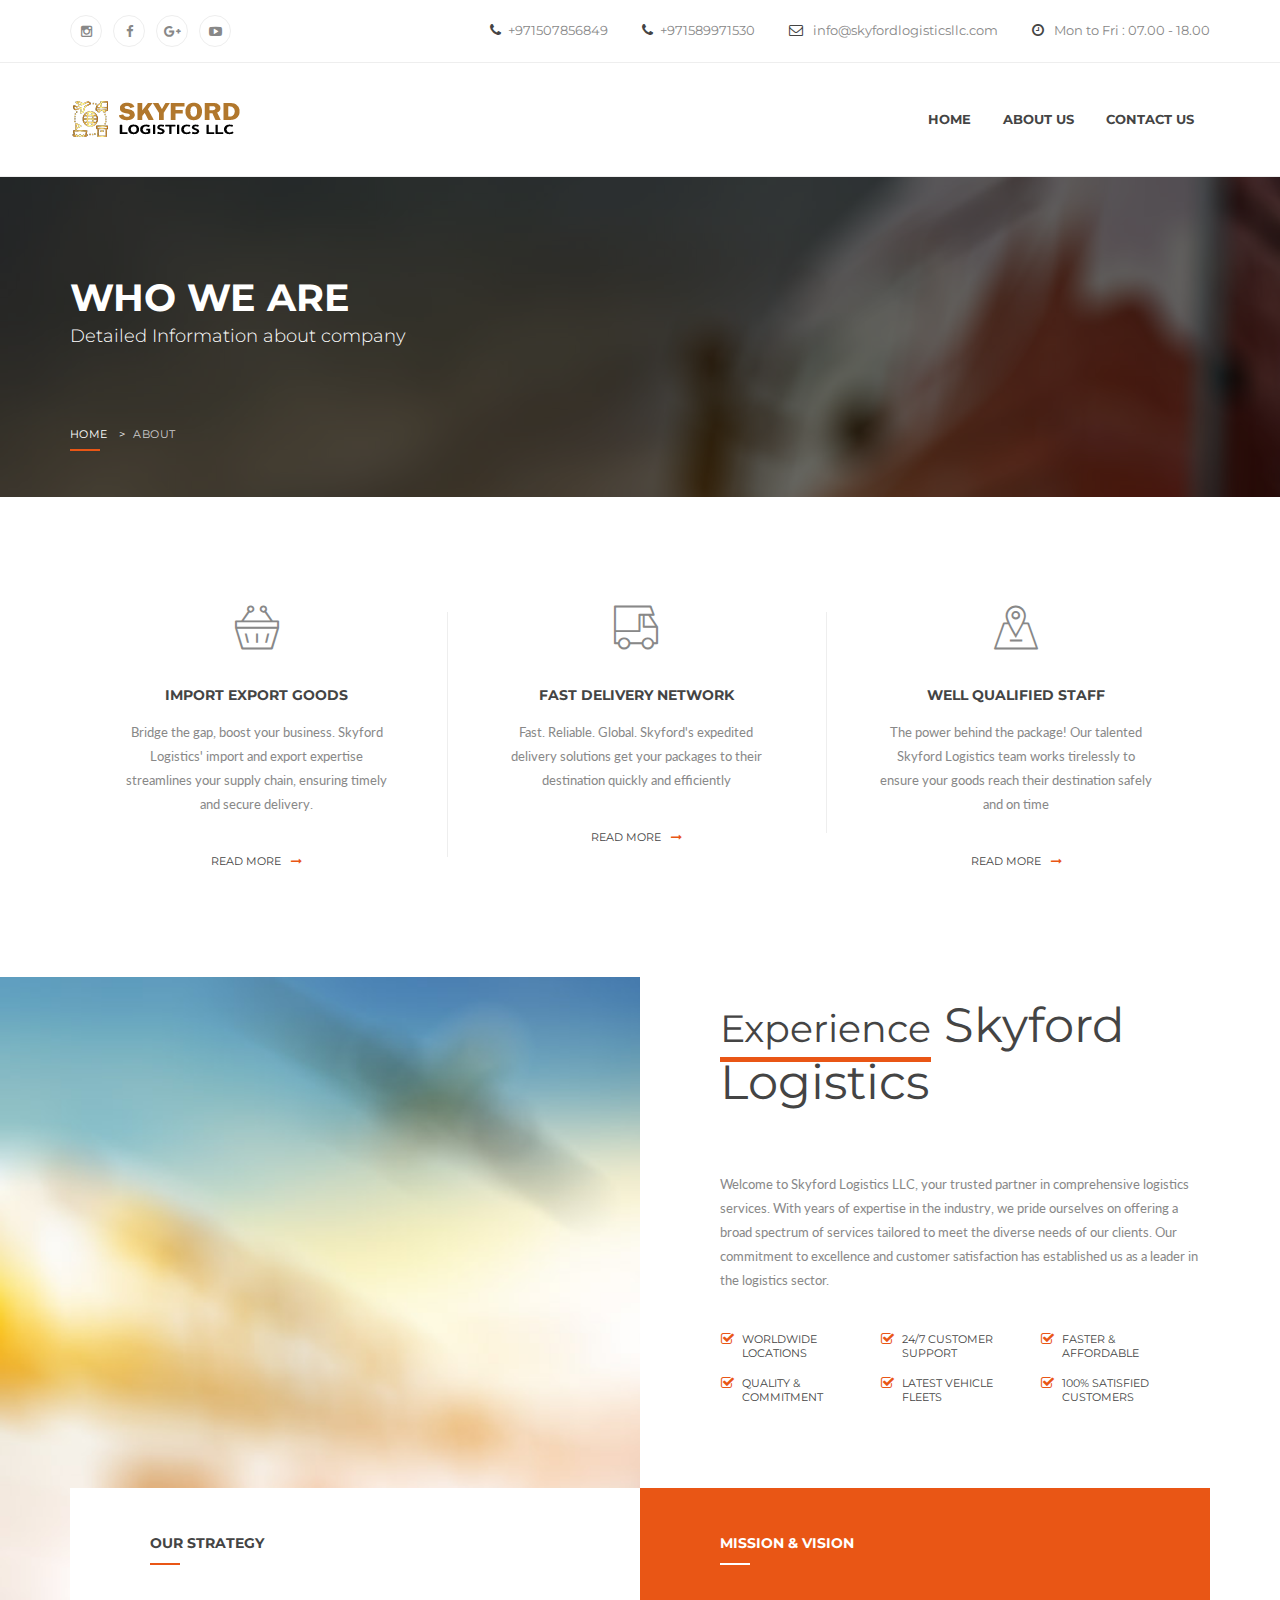
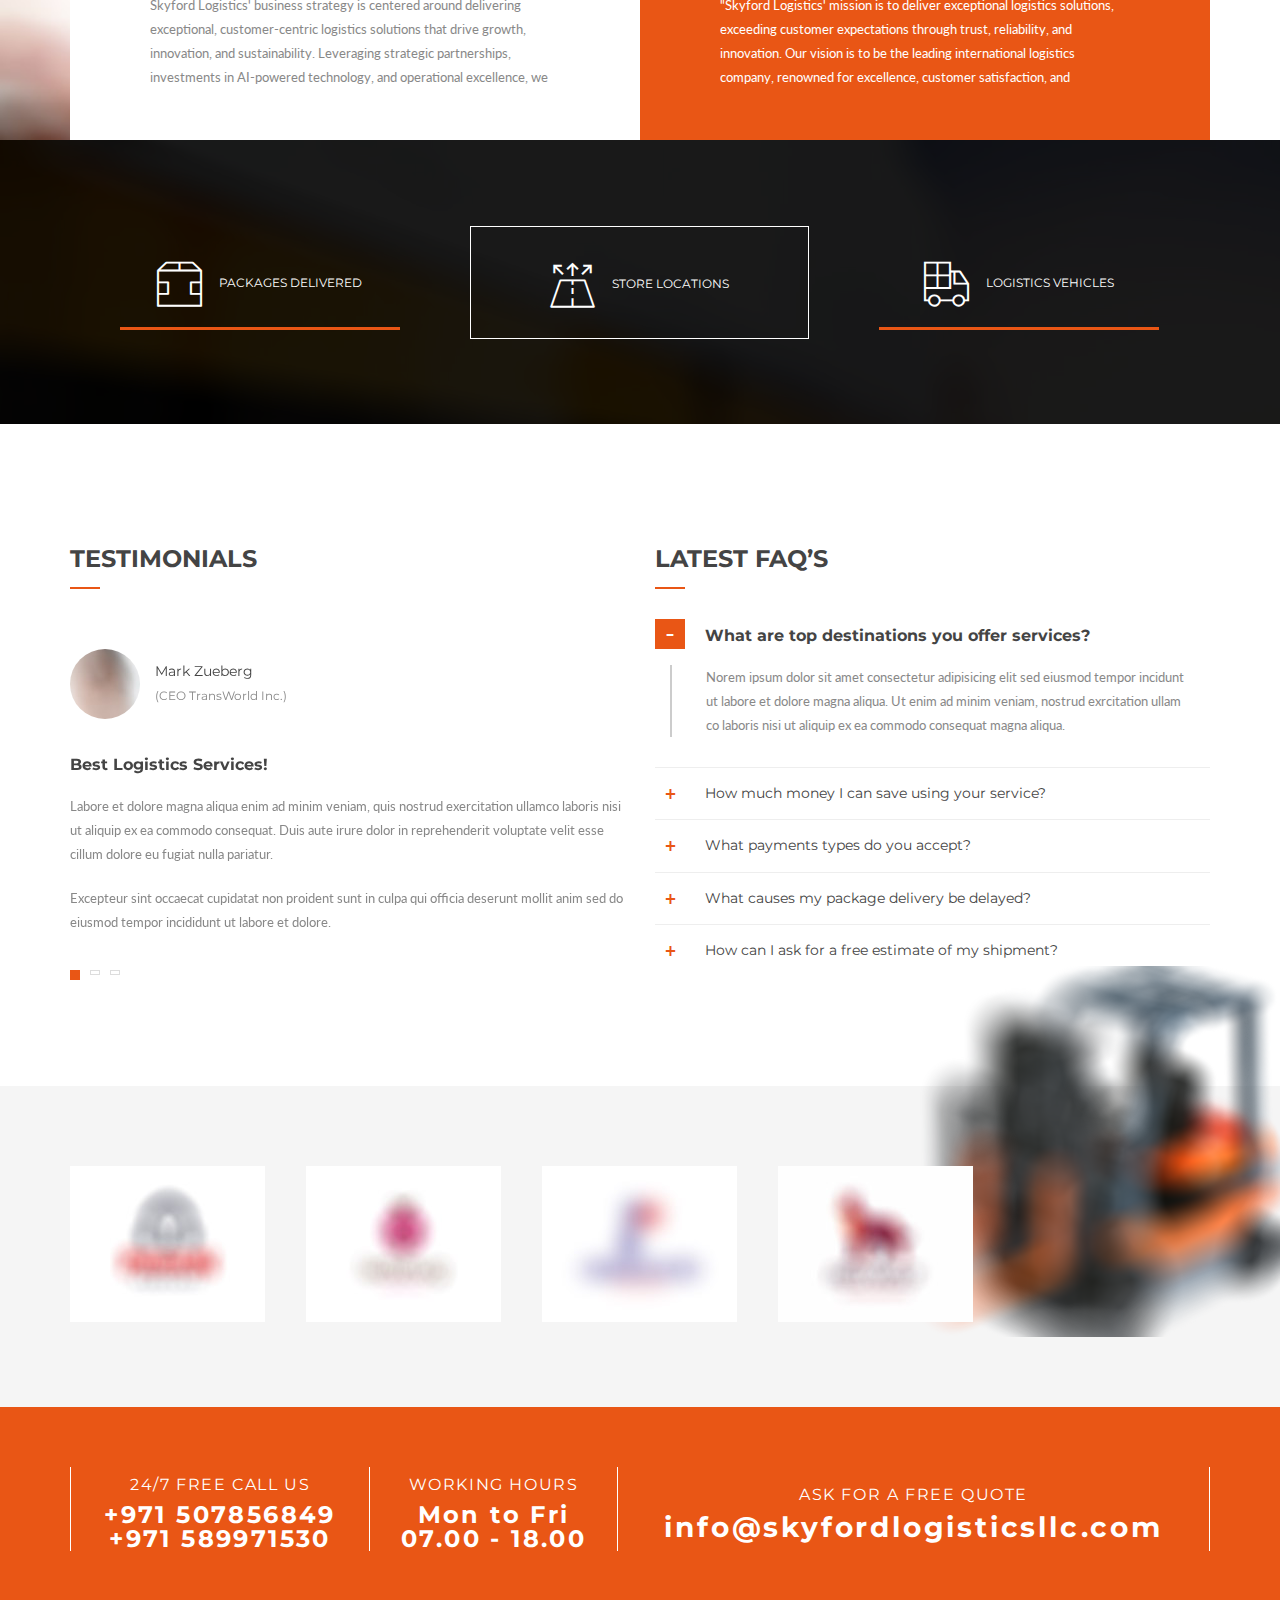
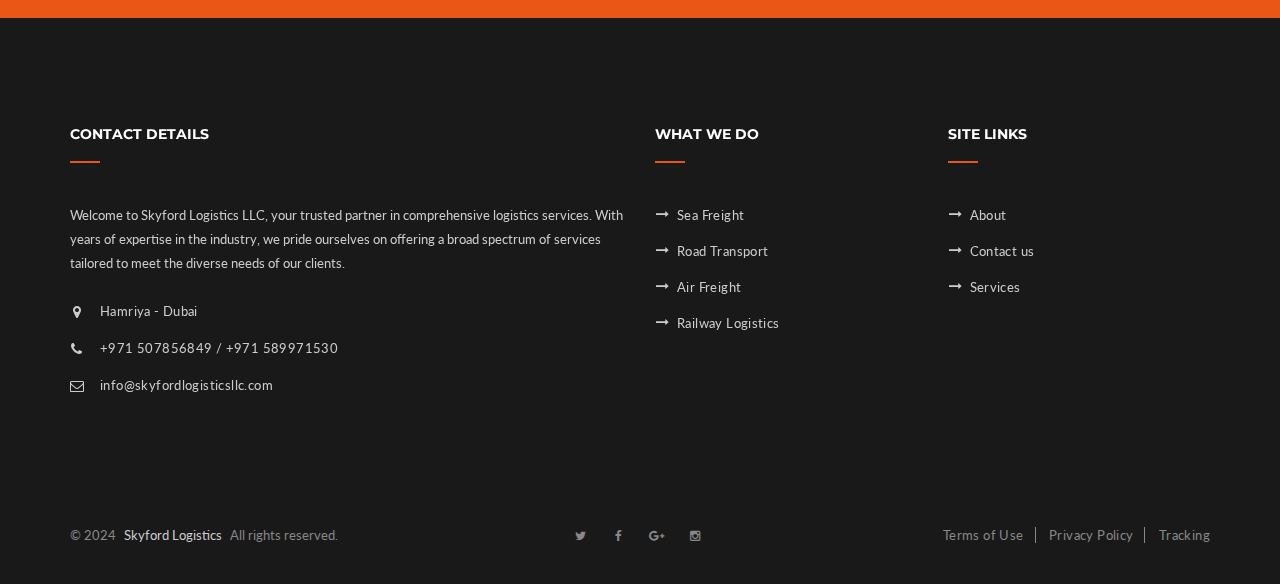
==== commit 3f8dee10: "Initial commit" ====
--- a/about.html
+++ b/about.html
@@ -72,11 +72,11 @@
           <li><a href="contact.html">Contact us</a></li>
          <!--  <li class="dropdown"><a data-toggle="dropdown" href="post-1.html" class="dropdown-toggle">Pages<b class="caret"></b></a>
             <ul role="menu" class="dropdown-menu">
-              <li><a href="404.html" tabindex="-1">404-1</a></li>
-              <li><a href="404.html" tabindex="-1">404-2</a></li>
-              <li><a href="404.html" tabindex="-1">Branches</a></li>
-              <li><a href="404.html" tabindex="-1">Pricing</a></li>
-              <li><a href="404.html" tabindex="-1">Typography</a></li>
+              <li><a href="about.html" tabindex="-1">404-1</a></li>
+              <li><a href="about.html" tabindex="-1">404-2</a></li>
+              <li><a href="about.html" tabindex="-1">Branches</a></li>
+              <li><a href="about.html" tabindex="-1">Pricing</a></li>
+              <li><a href="about.html" tabindex="-1">Typography</a></li>
             </ul>
           </li> -->
         </ul>
@@ -195,19 +195,19 @@
             <div class="section-advantages-1 section-advantages-1_mod-a">
               <section class="b-advantages-1"><i class="b-advantages-1__icon flaticon-shopping-basket"></i>
                 <h3 class="b-advantages-1__title ui-title-inner">import export goods</h3>
-                <div class="b-advantages-1__info">Bridge the gap, boost your business. Skyford Logistics' import and export expertise streamlines your supply chain, ensuring timely and secure delivery.</div><a href="services-1.html" class="b-advantages-1__btn btn-link btn-link-sm">read more<i class="icon fa fa-long-arrow-right"></i></a>
+                <div class="b-advantages-1__info">Bridge the gap, boost your business. Skyford Logistics' import and export expertise streamlines your supply chain, ensuring timely and secure delivery.</div><a href="services.html" class="b-advantages-1__btn btn-link btn-link-sm">read more<i class="icon fa fa-long-arrow-right"></i></a>
               </section>
               <!-- end b-advantages-->
               
               <section class="b-advantages-1"><i class="b-advantages-1__icon flaticon-truck-1"></i>
                 <h3 class="b-advantages-1__title ui-title-inner">fast delivery network</h3>
-                <div class="b-advantages-1__info">Fast. Reliable. Global. Skyford's expedited delivery solutions get your packages to their destination quickly and efficiently</div><a href="services-1.html" class="b-advantages-1__btn btn-link btn-link-sm">read more<i class="icon fa fa-long-arrow-right"></i></a>
+                <div class="b-advantages-1__info">Fast. Reliable. Global. Skyford's expedited delivery solutions get your packages to their destination quickly and efficiently</div><a href="services.html" class="b-advantages-1__btn btn-link btn-link-sm">read more<i class="icon fa fa-long-arrow-right"></i></a>
               </section>
               <!-- end b-advantages-->
               
               <section class="b-advantages-1"><i class="b-advantages-1__icon flaticon-location"></i>
                 <h3 class="b-advantages-1__title ui-title-inner">well qualified staff</h3>
-                <div class="b-advantages-1__info">The power behind the package! Our talented Skyford Logistics team works tirelessly to ensure your goods reach their destination safely and on time</div><a href="services-1.html" class="b-advantages-1__btn btn-link btn-link-sm">read more<i class="icon fa fa-long-arrow-right"></i></a>
+                <div class="b-advantages-1__info">The power behind the package! Our talented Skyford Logistics team works tirelessly to ensure your goods reach their destination safely and on time</div><a href="services.html" class="b-advantages-1__btn btn-link btn-link-sm">read more<i class="icon fa fa-long-arrow-right"></i></a>
               </section>
               <!-- end b-advantages-->
               
@@ -535,7 +535,7 @@
       </div>
       <!-- end section-contacts-1-->
       
-      <footer class="footer">
+       <footer class="footer">
         <div class="footer__main section-bg section-bg_dark parallax-bg">
           <ul class="bg-slideshow">
             <li>
@@ -545,60 +545,41 @@
           <div class="section-bg__inner">
             <div class="container">
               <div class="row">
-                <div class="col-md-4">
+                <div class="col-md-6">
                   <section class="footer-section">
                     <h3 class="footer-section__title ui-title-type-1">contact details</h3>
                     <div class="ui-decor-1"></div>
                     <div class="footer__info">
-                      <p>Tempor incididunt ut labore dolore magna aliqua sed ipsum dolor sit consectetur adipisicing elit volupate ese dseiusmod ullamco laboris aliquip mao consequad.</p>
+                      <p>Welcome to Skyford Logistics LLC, your trusted partner in comprehensive logistics services. With years of expertise in the industry, we pride ourselves on offering a broad spectrum of services tailored to meet the diverse needs of our clients.</p>
                     </div>
                     <div class="footer__contact"><i class="icon fa fa-map-marker"></i>Hamriya - Dubai</div>
                     <div class="footer__contact"><i class="icon fa fa-phone"></i> +971 507856849  /  +971 589971530</div>
                     <div class="footer__contact"><i class="icon fa fa-envelope-o"></i> info@skyfordlogisticsllc.com</div>
                   </section>
                 </div>
-                <div class="col-md-2">
+                <div class="col-md-3">
                   <section class="footer-section">
                     <h3 class="footer-section__title ui-title-type-1">what we do</h3>
                     <div class="ui-decor-1"></div>
                     <ul class="footer-list list list-mark-4">
-                      <li class="footer-list__item"><a href="404.html" class="footer-list__link">Sea Freight</a></li>
-                      <li class="footer-list__item"><a href="404.html" class="footer-list__link">Road Transport</a></li>
-                      <li class="footer-list__item"><a href="404.html" class="footer-list__link">Air Freight</a></li>
-                      <li class="footer-list__item"><a href="404.html" class="footer-list__link">Railway Logistics</a></li>
-                      <li class="footer-list__item"><a href="404.html" class="footer-list__link">Items Storage</a></li>
-                      <li class="footer-list__item"><a href="404.html" class="footer-list__link">Warehousing</a></li>
-                      <li class="footer-list__item"><a href="404.html" class="footer-list__link">Delivery Handling</a></li>
+                      <li class="footer-list__item"><a href="about.html" class="footer-list__link">Sea Freight</a></li>
+                      <li class="footer-list__item"><a href="about.html" class="footer-list__link">Road Transport</a></li>
+                      <li class="footer-list__item"><a href="about.html" class="footer-list__link">Air Freight</a></li>
+                      <li class="footer-list__item"><a href="about.html" class="footer-list__link">Railway Logistics</a></li>
                     </ul>
                   </section>
                 </div>
-                <div class="col-md-2">
+                <div class="col-md-3">
                   <section class="footer-section">
                     <h3 class="footer-section__title ui-title-type-1">site links</h3>
                     <div class="ui-decor-1"></div>
                     <ul class="footer-list list list-mark-4">
-                      <li class="footer-list__item"><a href="404.html" class="footer-list__link">Home Page</a></li>
-                      <li class="footer-list__item"><a href="404.html" class="footer-list__link">Request Quote</a></li>
-                      <li class="footer-list__item"><a href="404.html" class="footer-list__link">About SLC</a></li>
-                      <li class="footer-list__item"><a href="404.html" class="footer-list__link">Track Item(s)</a></li>
-                      <li class="footer-list__item"><a href="404.html" class="footer-list__link">Customer Care</a></li>
+                      <li class="footer-list__item"><a href="about.html" class="footer-list__link">About</a></li>
+                      <li class="footer-list__item"><a href="about.html" class="footer-list__link">Contact us</a></li>
+                      <li class="footer-list__item"><a href="about.html" class="footer-list__link">Services</a></li>
                     </ul>
                   </section>
                 </div>
-               <!--  <div class="col-md-4">
-                  <section class="footer-section">
-                    <h3 class="footer-section__title ui-title-type-1">image gallery</h3>
-                    <div class="ui-decor-1"></div>
-                    <ul class="footer-gallery list-unstyled js-zoom-gallery">
-                      <li class="footer-gallery__item"><a href="assets/media/components/footer/footer-gallery-1.jpg" class="footer-gallery__link js-zoom-gallery__item"><img src="assets/media/components/footer/footer-gallery-1.jpg" alt="Foto" class="footer-gallery__img img-responsive"/></a></li>
-                      <li class="footer-gallery__item"><a href="assets/media/components/footer/footer-gallery-2.jpg" class="footer-gallery__link js-zoom-gallery__item"><img src="assets/media/components/footer/footer-gallery-2.jpg" alt="Foto" class="footer-gallery__img img-responsive"/></a></li>
-                      <li class="footer-gallery__item"><a href="assets/media/components/footer/footer-gallery-3.jpg" class="footer-gallery__link js-zoom-gallery__item"><img src="assets/media/components/footer/footer-gallery-3.jpg" alt="Foto" class="footer-gallery__img img-responsive"/></a></li>
-                      <li class="footer-gallery__item"><a href="assets/media/components/footer/footer-gallery-4.jpg" class="footer-gallery__link js-zoom-gallery__item"><img src="assets/media/components/footer/footer-gallery-4.jpg" alt="Foto" class="footer-gallery__img img-responsive"/></a></li>
-                      <li class="footer-gallery__item"><a href="assets/media/components/footer/footer-gallery-5.jpg" class="footer-gallery__link js-zoom-gallery__item"><img src="assets/media/components/footer/footer-gallery-5.jpg" alt="Foto" class="footer-gallery__img img-responsive"/></a></li>
-                      <li class="footer-gallery__item"><a href="assets/media/components/footer/footer-gallery-6.jpg" class="footer-gallery__link js-zoom-gallery__item"><img src="assets/media/components/footer/footer-gallery-6.jpg" alt="Foto" class="footer-gallery__img img-responsive"/></a></li>
-                    </ul>
-                  </section>
-                </div> -->
               </div>
             </div>
           </div>
@@ -622,7 +603,7 @@
                 <!-- end social-list-->
               </div>
               <div class="col-lg-4 col-md-5">
-                <div class="copyright-links"><a href="terms-of-use.html" class="copyright-links__item"> Terms of Use</a><a href="404.html" class="copyright-links__item"> Privacy Policy</a><a href="404.html" class="copyright-links__item"> Tracking</a></div>
+                <div class="copyright-links"><a href="terms-of-use.html" class="copyright-links__item"> Terms of Use</a><a href="about.html" class="copyright-links__item"> Privacy Policy</a><a href="about.html" class="copyright-links__item"> Tracking</a></div>
               </div>
             </div>
           </div>
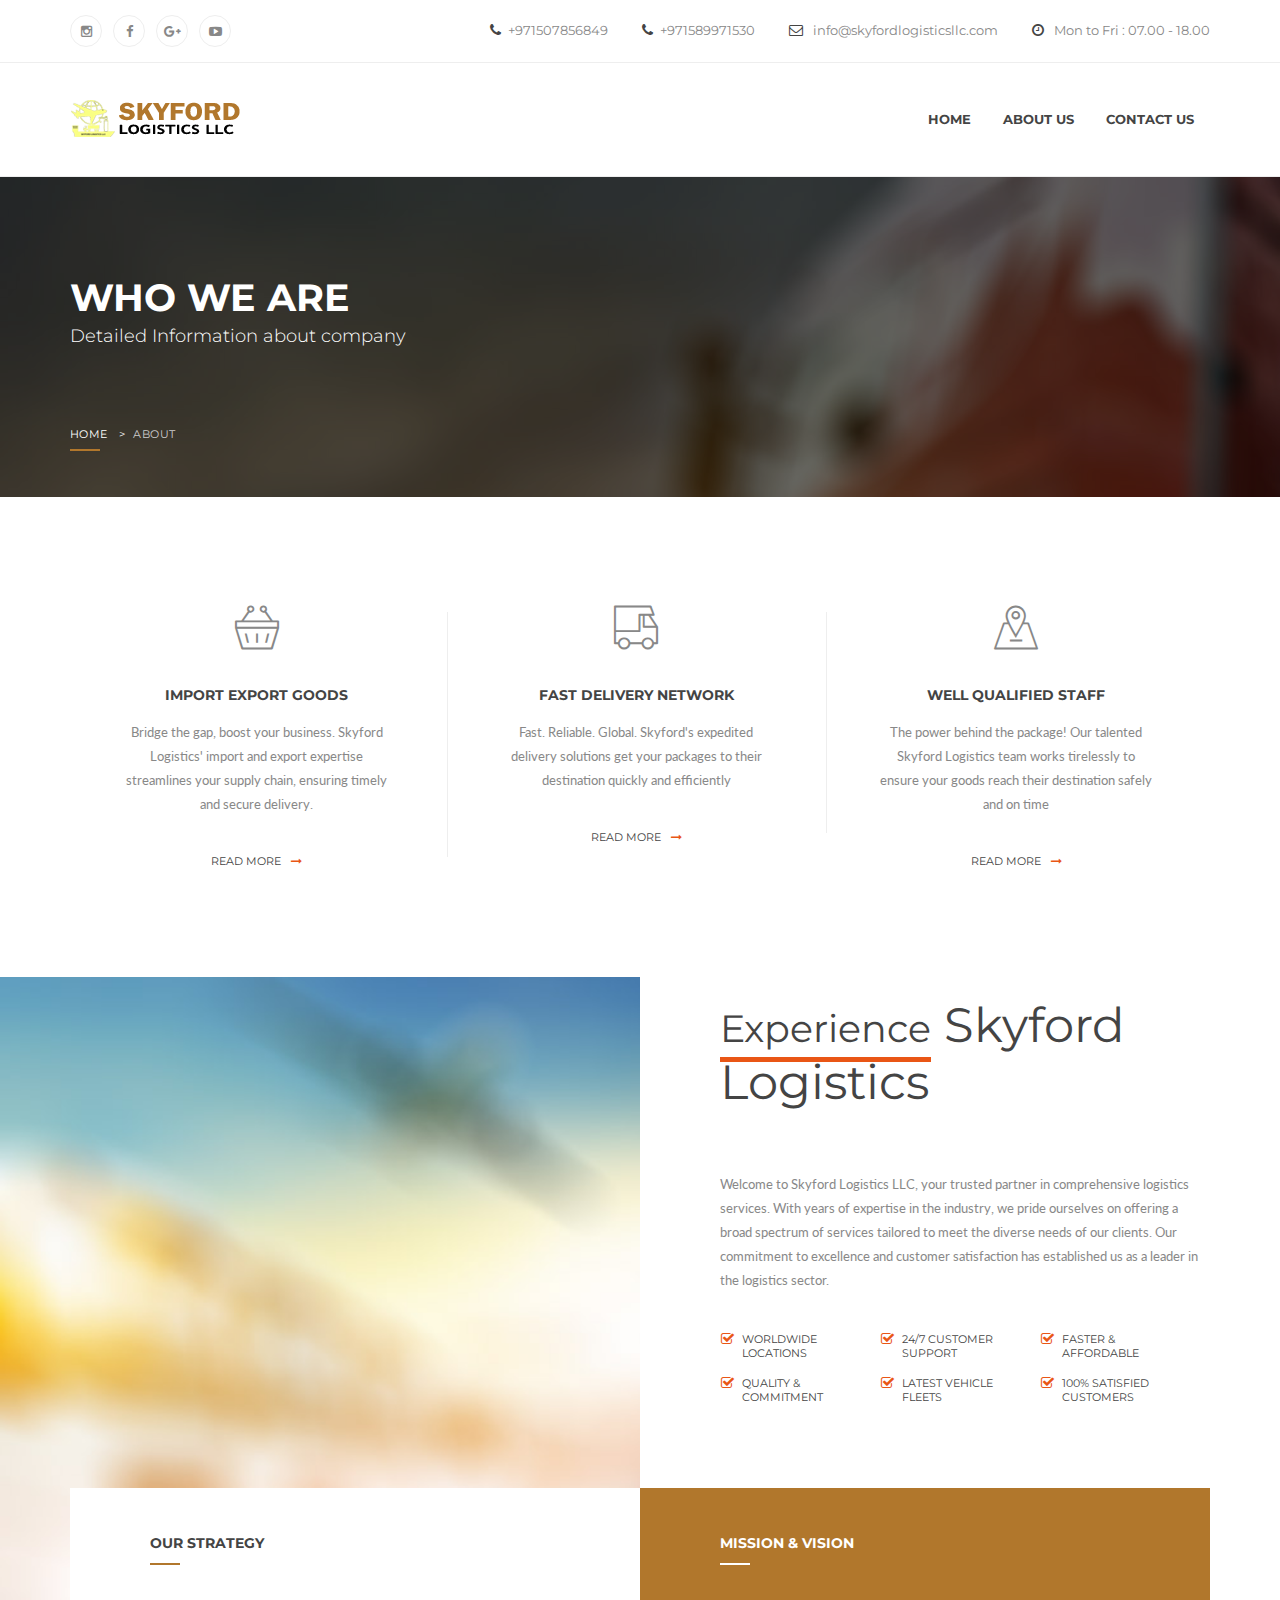
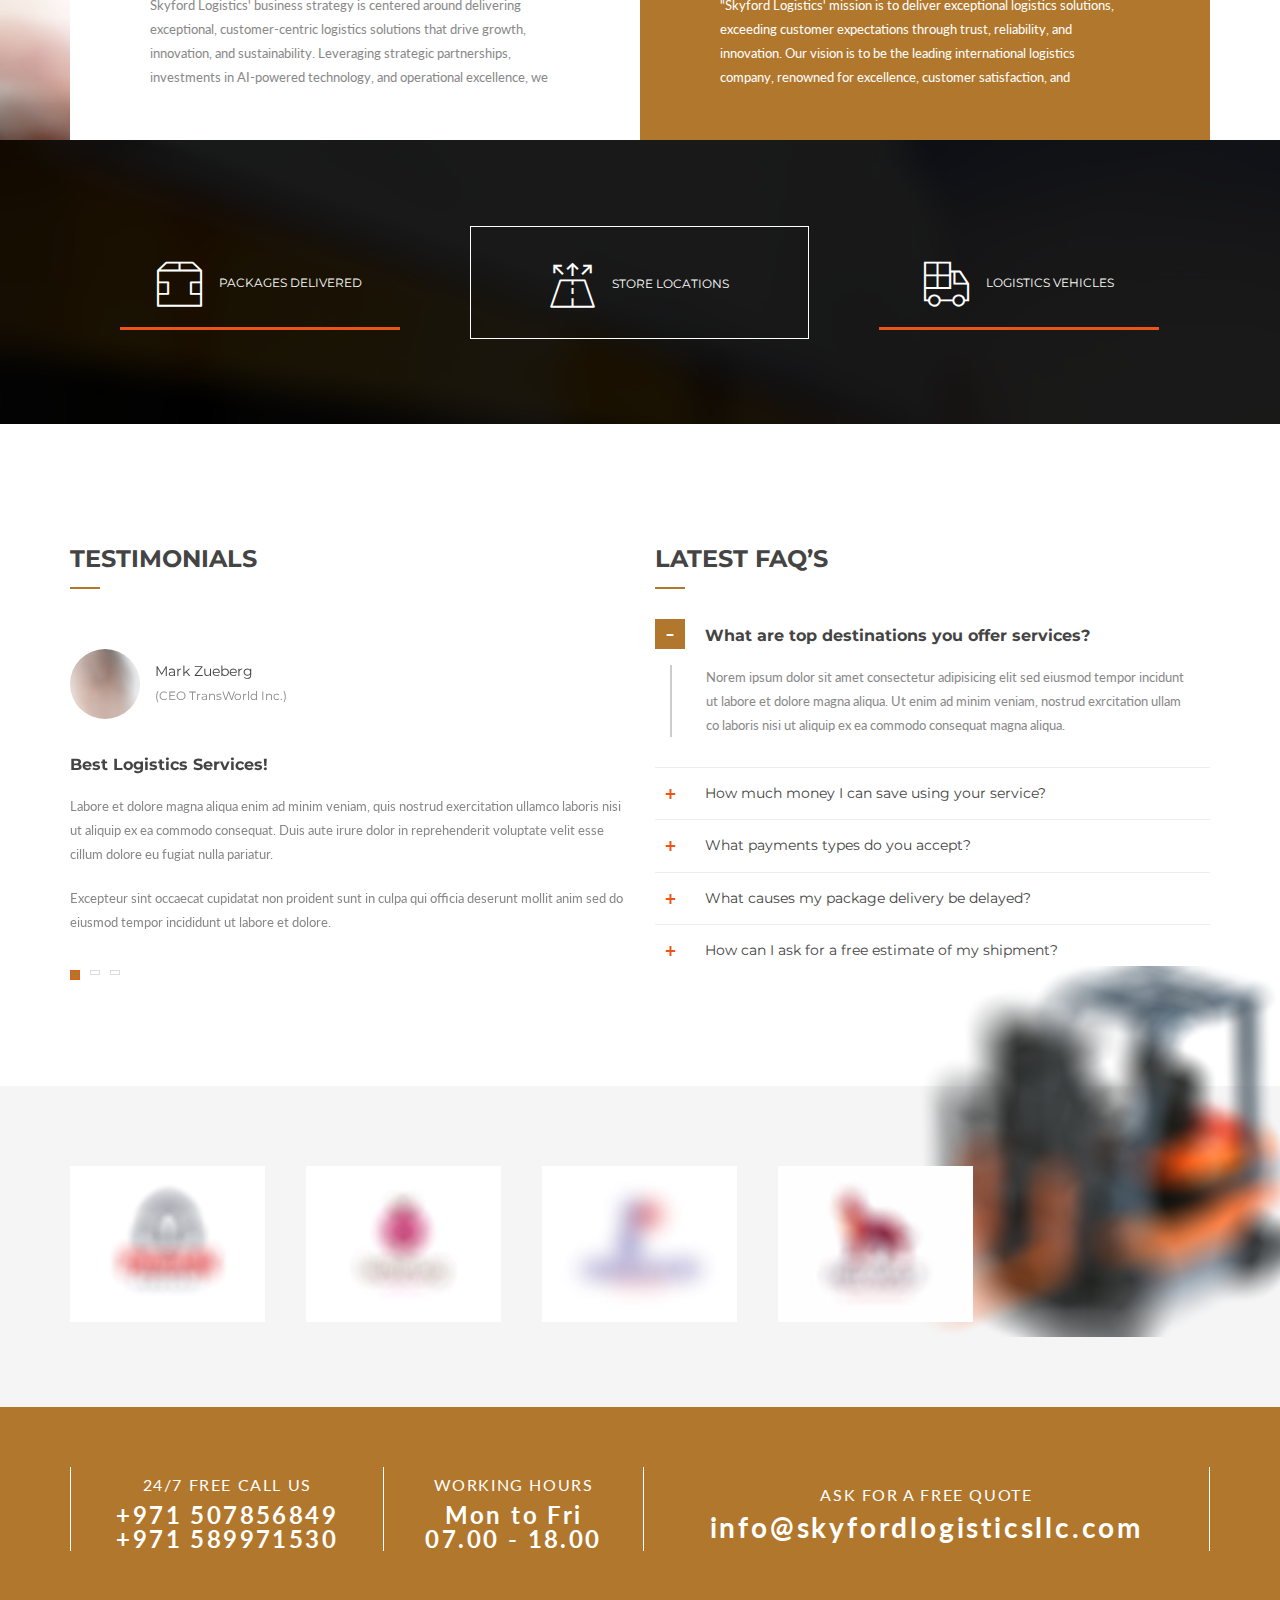
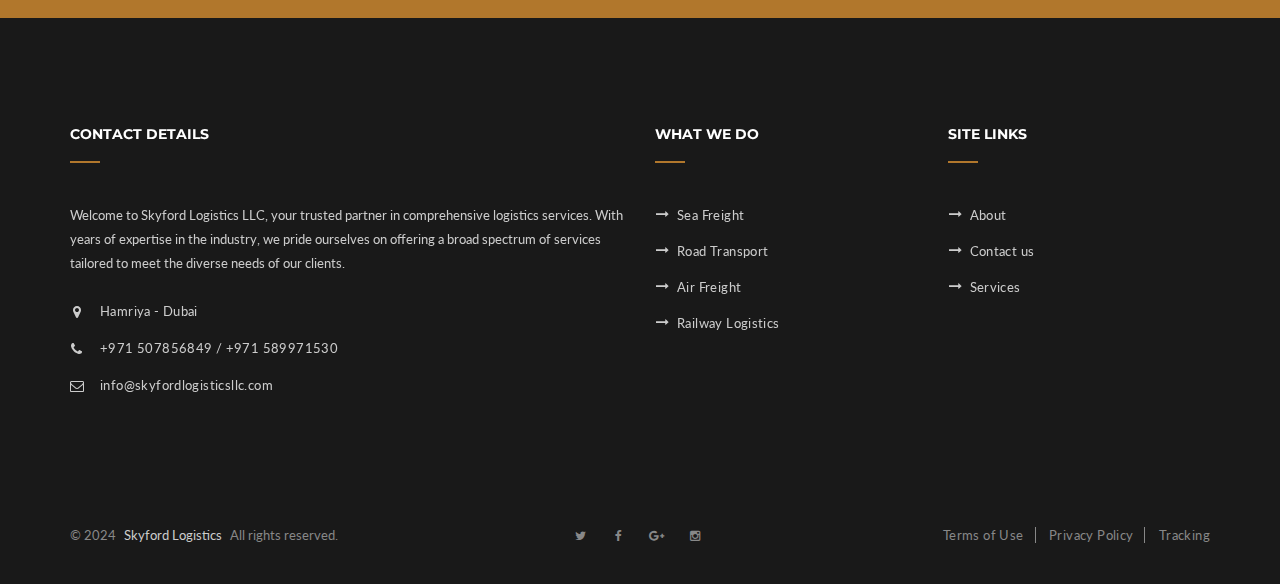
==== commit c69e9d22: "Initial commit" ====
--- a/about.html
+++ b/about.html
@@ -19,9 +19,71 @@
   <link rel="icon" type="image/x-icon" href="favicon.ico"/>
 </head>
 <body>
-  <!-- Loader-->
-  <div id="page-preloader"><span class="spinner"></span></div>
-  <!-- Loader end-->
+   <!-- Loader-->
+  <!-- <div id="page-preloader"><span class="spinner"></span></div> -->
+
+<div id="page-preloader"><div class="spinner"></div></div>
+
+<style type="text/css">
+
+
+  /* HTML: <div class="loader"></div> */
+.spinner {    
+  --r1: 154%;
+  --r2: 68.5%;
+  width: 60px;
+  aspect-ratio: 1;
+  border-radius: 50%; 
+  background:
+    radial-gradient(var(--r1) var(--r2) at top   ,#0000 79.5%,#a4702d 80%),
+    radial-gradient(var(--r1) var(--r2) at bottom,#a4702d 79.5%,#0000 80%),
+    radial-gradient(var(--r1) var(--r2) at top   ,#0000 79.5%,#a4702d 80%),
+    #ccc;
+  background-size: 50.5% 220%;
+  background-position: -100% 0%,0% 0%,100% 0%;
+  background-repeat:no-repeat;
+  animation: l9 2s infinite linear;
+}
+@keyframes l9 {
+    33%  {background-position:    0% 33% ,100% 33% ,200% 33% }
+    66%  {background-position: -100%  66%,0%   66% ,100% 66% }
+    100% {background-position:    0% 100%,100% 100%,200% 100%}
+}
+
+/*
+.spinner {
+  width: 28px;
+  aspect-ratio: 1;
+  border-radius: 50%;
+  background: #E3AAD6;
+  transform-origin: top;
+  display: grid;
+  animation: l3-0 1s infinite linear;
+}
+.spinner::before,
+.spinner::after {
+  content: "";
+  grid-area: 1/1;
+  background:#F4DD51;
+  border-radius: 50%;
+  transform-origin: top;
+  animation: inherit;
+  animation-name: l3-1;
+}
+.spinner::after {
+  background: #F10C49;
+  --s:180deg;
+}
+@keyframes l3-0 {
+  0%,20% {transform: rotate(0)}
+  100%   {transform: rotate(360deg)}
+}
+@keyframes l3-1 {
+  50% {transform: rotate(var(--s,90deg))}
+  100% {transform: rotate(0)}*/
+}
+
+</style>
   
   <div data-header="sticky" data-header-top="200" class="l-theme animated-css">
     <!-- Start Switcher-->
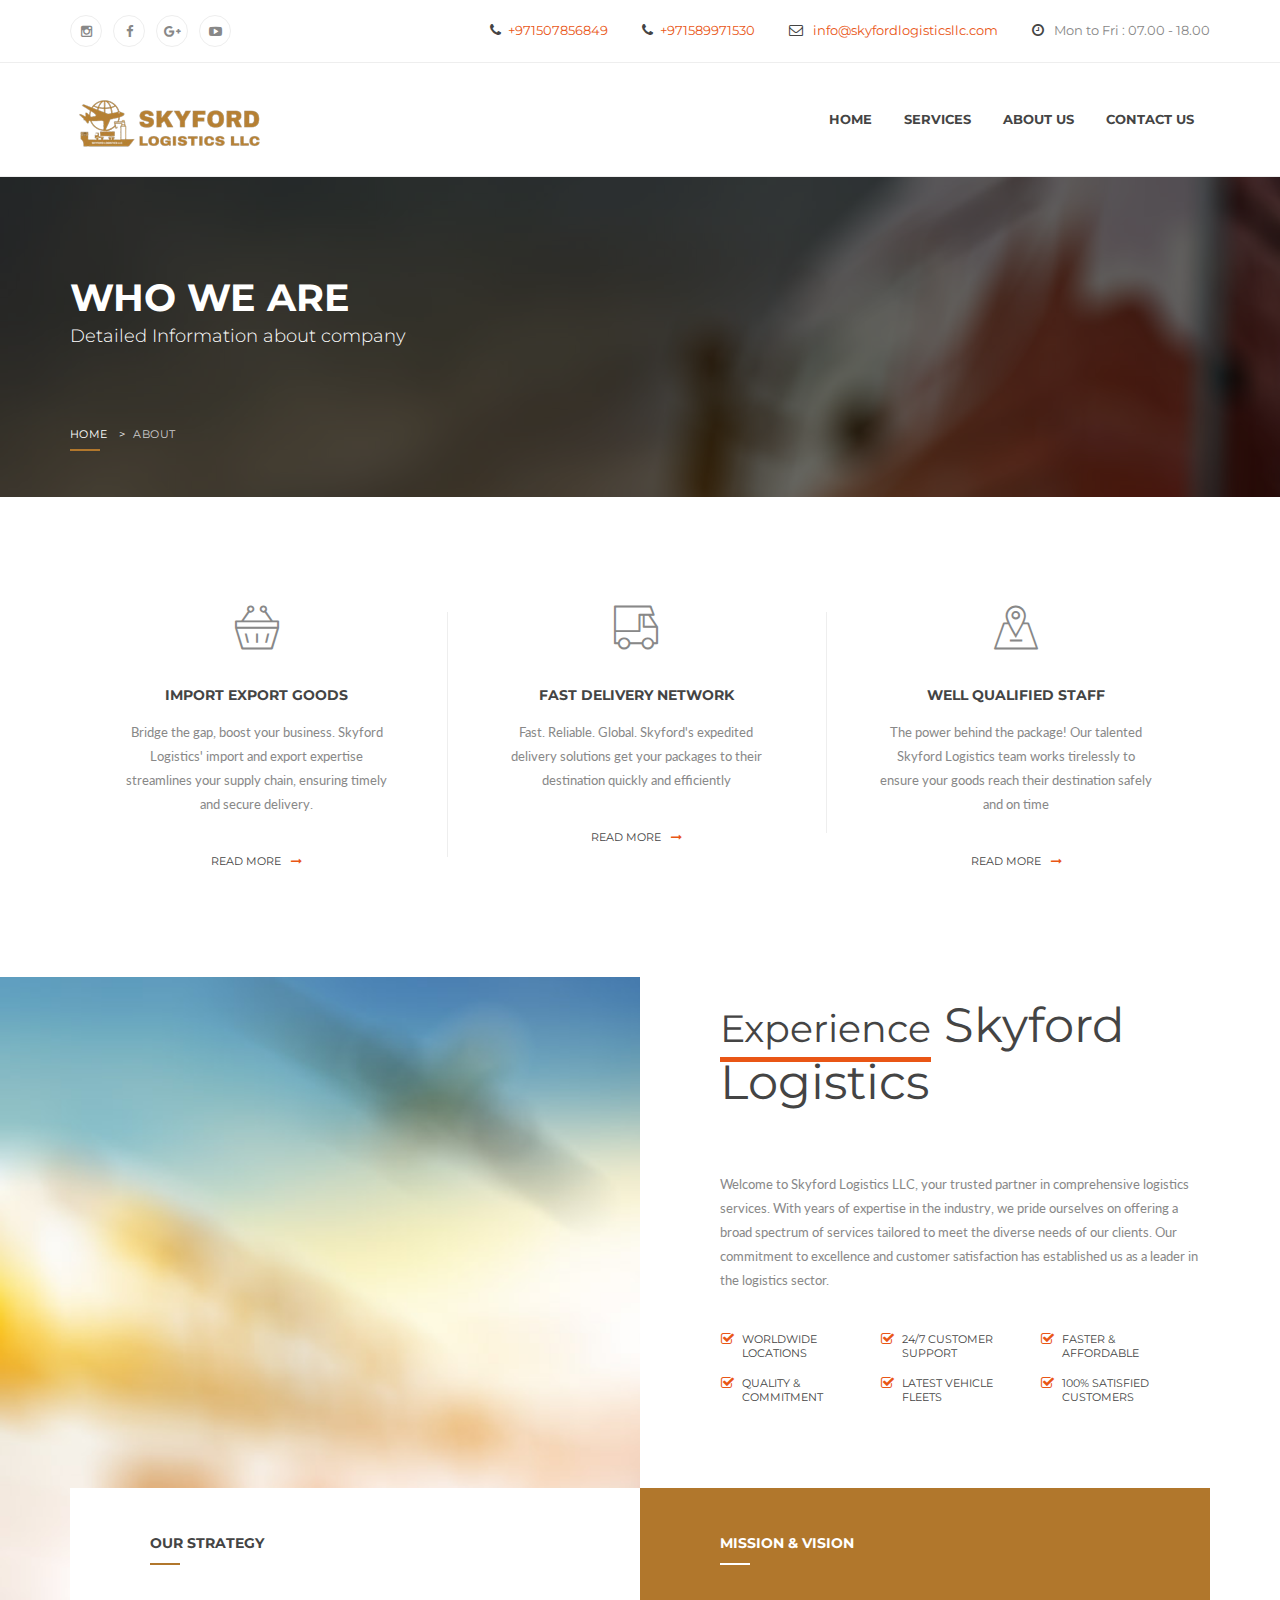
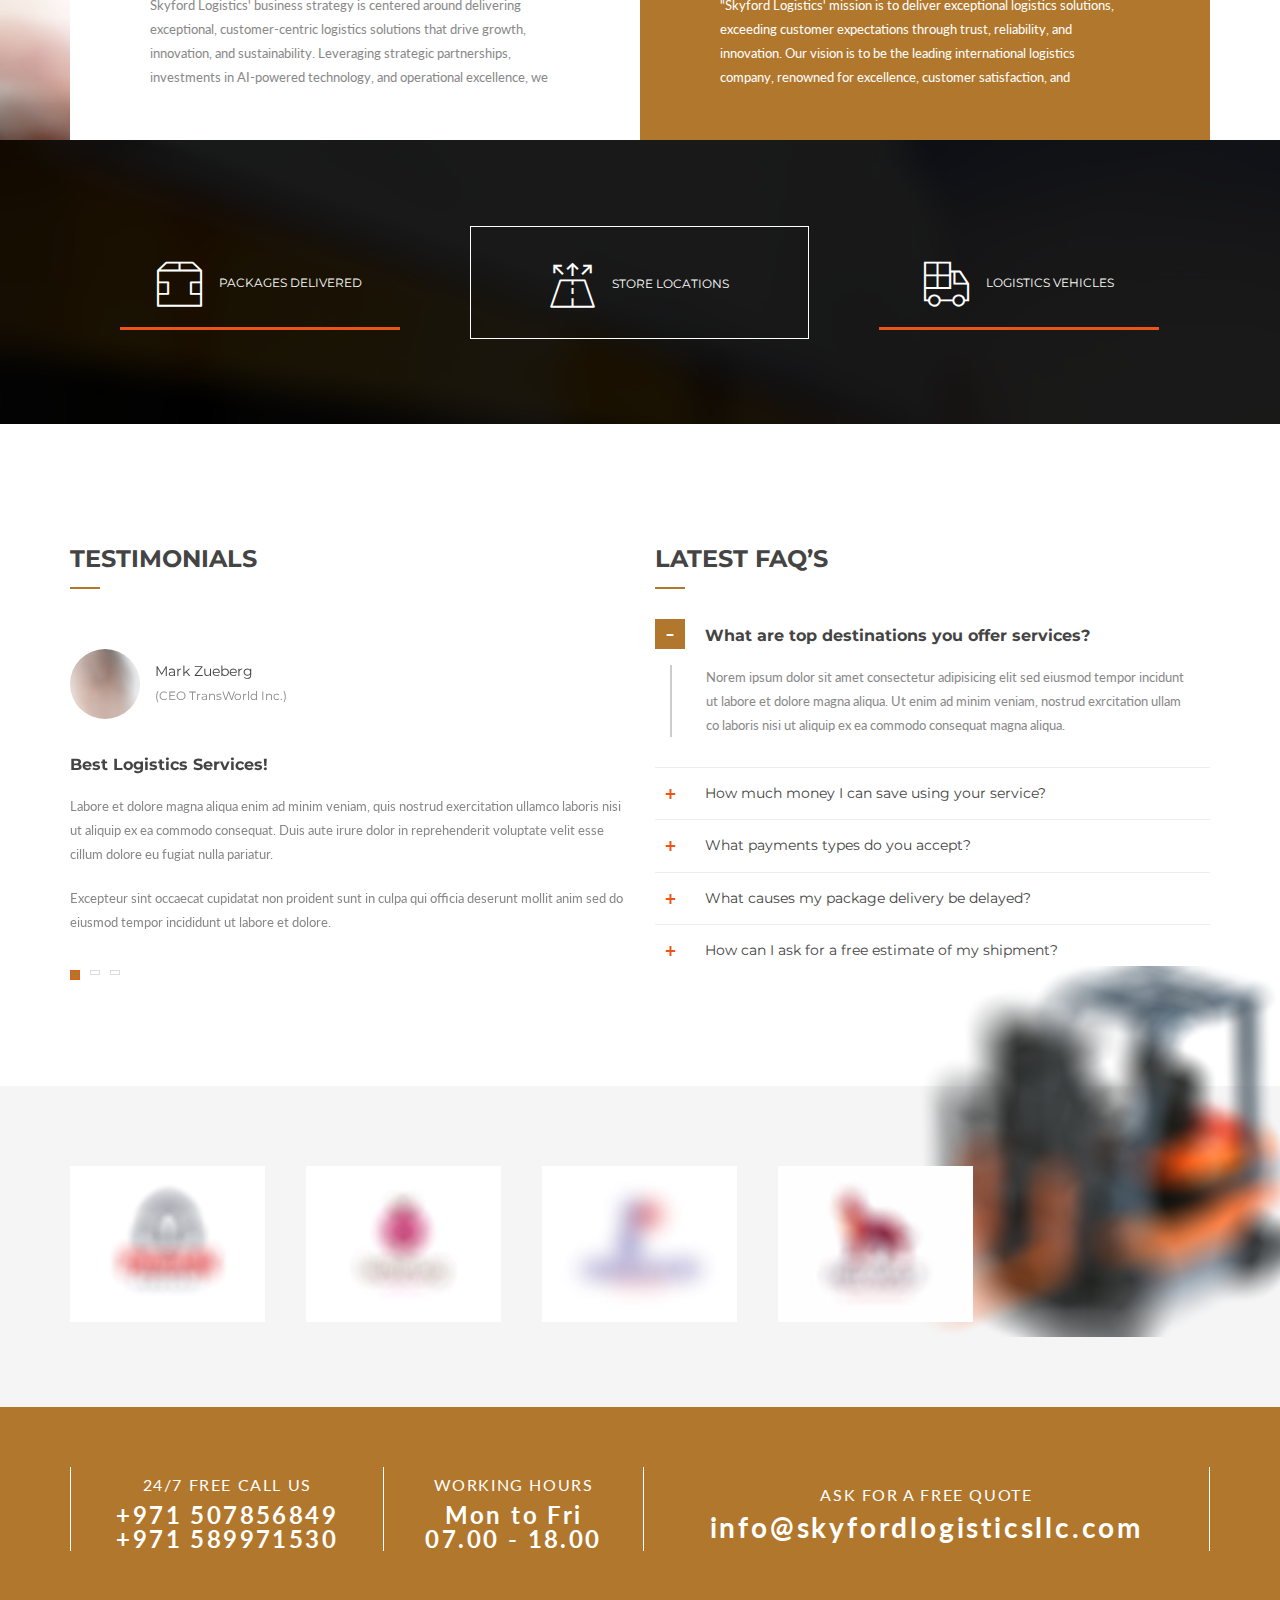
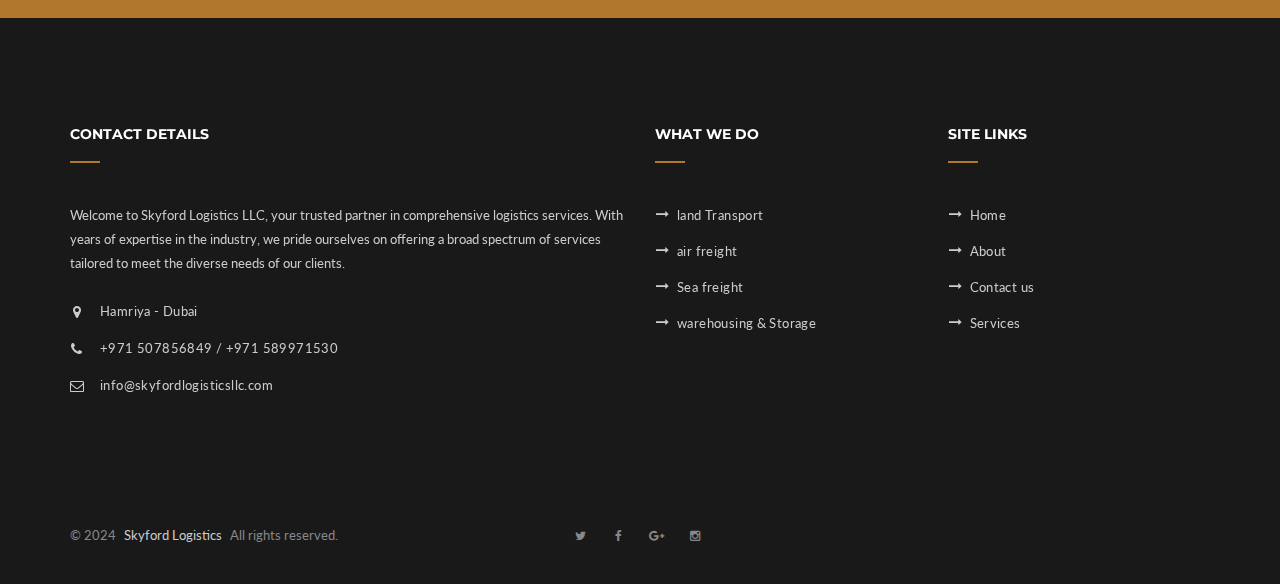
==== commit 8af2dac6: "Initial commit" ====
--- a/about.html
+++ b/about.html
@@ -16,7 +16,7 @@
   <link href="assets/plugins/switcher/css/color2.css" rel="alternate stylesheet" title="color2"/>
   <link href="assets/plugins/switcher/css/color3.css" rel="alternate stylesheet" title="color3"/>
   <link href="assets/plugins/switcher/css/color4.css" rel="alternate stylesheet" title="color4"/>
-  <link rel="icon" type="image/x-icon" href="favicon.ico"/>
+  <link rel="icon" type="image/x-icon" href="assets/media/general/favicon.png"/>
 </head>
 <body>
    <!-- Loader-->
@@ -110,6 +110,7 @@
       <ul class="nav navbar-nav">
 
         <li><a href="index.html">Home</a></li>
+        <li><a href="services.html">Services</a></li>
 
         <!--   <li class="dropdown"><a data-toggle="dropdown" href="index.html" class="dropdown-toggle">Home<b class="caret"></b></a>
             <ul role="menu" aria-labelledby="dropdownMenu" class="dropdown-menu">
@@ -163,9 +164,9 @@
                 </div>
                 <div class="header-topbarbox-2">
                   <div class="header-contact">
-                    <div class="header-contact__item"><i class="icon fa fa-phone"></i>+971507856849</div>
-                    <div class="header-contact__item"><i class="icon fa fa-phone"></i>+971589971530</div>
-                    <div class="header-contact__item"><i class="icon fa fa-envelope-o"></i> info@skyfordlogisticsllc.com</div>
+                     <div class="header-contact__item"><i class="icon fa fa-phone"></i><a href="tel:+971507856849">+971507856849</a></div>
+                    <div class="header-contact__item"><i class="icon fa fa-phone"></i><a href="tel:+971589971530">+971589971530</a></div>
+                    <div class="header-contact__item"><i class="icon fa fa-envelope-o"></i> <a href="mailto:info@skyfordlogisticsllc.com">info@skyfordlogisticsllc.com</a></div>
                     <div class="header-contact__item"><i class="icon fa fa-clock-o"></i> Mon to Fri :  07.00  -  18.00</div>
                   </div>
                 </div>
@@ -187,6 +188,7 @@
                 <div class="header-navibox-3">
                   <ul class="main-menu nav navbar-nav yamm">
                     <li><a href="index.html">Home</a></li>
+        <li><a href="services.html">Services</a></li>
 
                     <!-- <li class="dropdown"><a data-toggle="dropdown" href="index.html" class="dropdown-toggle">Home<b class="caret"></b></a>
                       <ul role="menu" aria-labelledby="dropdownMenu" class="dropdown-menu">
@@ -624,10 +626,10 @@
                     <h3 class="footer-section__title ui-title-type-1">what we do</h3>
                     <div class="ui-decor-1"></div>
                     <ul class="footer-list list list-mark-4">
-                      <li class="footer-list__item"><a href="about.html" class="footer-list__link">Sea Freight</a></li>
-                      <li class="footer-list__item"><a href="about.html" class="footer-list__link">Road Transport</a></li>
-                      <li class="footer-list__item"><a href="about.html" class="footer-list__link">Air Freight</a></li>
-                      <li class="footer-list__item"><a href="about.html" class="footer-list__link">Railway Logistics</a></li>
+                      <li class="footer-list__item"><a href="land.html" class="footer-list__link">land Transport</a></li>
+                      <li class="footer-list__item"><a href="air.html" class="footer-list__link">air freight</a></li>
+                      <li class="footer-list__item"><a href="sea.html" class="footer-list__link">Sea freight</a></li>
+                      <li class="footer-list__item"><a href="warehouse.html" class="footer-list__link">warehousing & Storage</a></li>
                     </ul>
                   </section>
                 </div>
@@ -636,9 +638,10 @@
                     <h3 class="footer-section__title ui-title-type-1">site links</h3>
                     <div class="ui-decor-1"></div>
                     <ul class="footer-list list list-mark-4">
+                      <li class="footer-list__item"><a href="about.html" class="footer-list__link">Home</a></li>
                       <li class="footer-list__item"><a href="about.html" class="footer-list__link">About</a></li>
-                      <li class="footer-list__item"><a href="about.html" class="footer-list__link">Contact us</a></li>
-                      <li class="footer-list__item"><a href="about.html" class="footer-list__link">Services</a></li>
+                      <li class="footer-list__item"><a href="contact.html" class="footer-list__link">Contact us</a></li>
+                      <li class="footer-list__item"><a href="services.html" class="footer-list__link">Services</a></li>
                     </ul>
                   </section>
                 </div>
@@ -664,9 +667,9 @@
                 </ul>
                 <!-- end social-list-->
               </div>
-              <div class="col-lg-4 col-md-5">
+             <!--  <div class="col-lg-4 col-md-5">
                 <div class="copyright-links"><a href="terms-of-use.html" class="copyright-links__item"> Terms of Use</a><a href="about.html" class="copyright-links__item"> Privacy Policy</a><a href="about.html" class="copyright-links__item"> Tracking</a></div>
-              </div>
+              </div> -->
             </div>
           </div>
         </div>
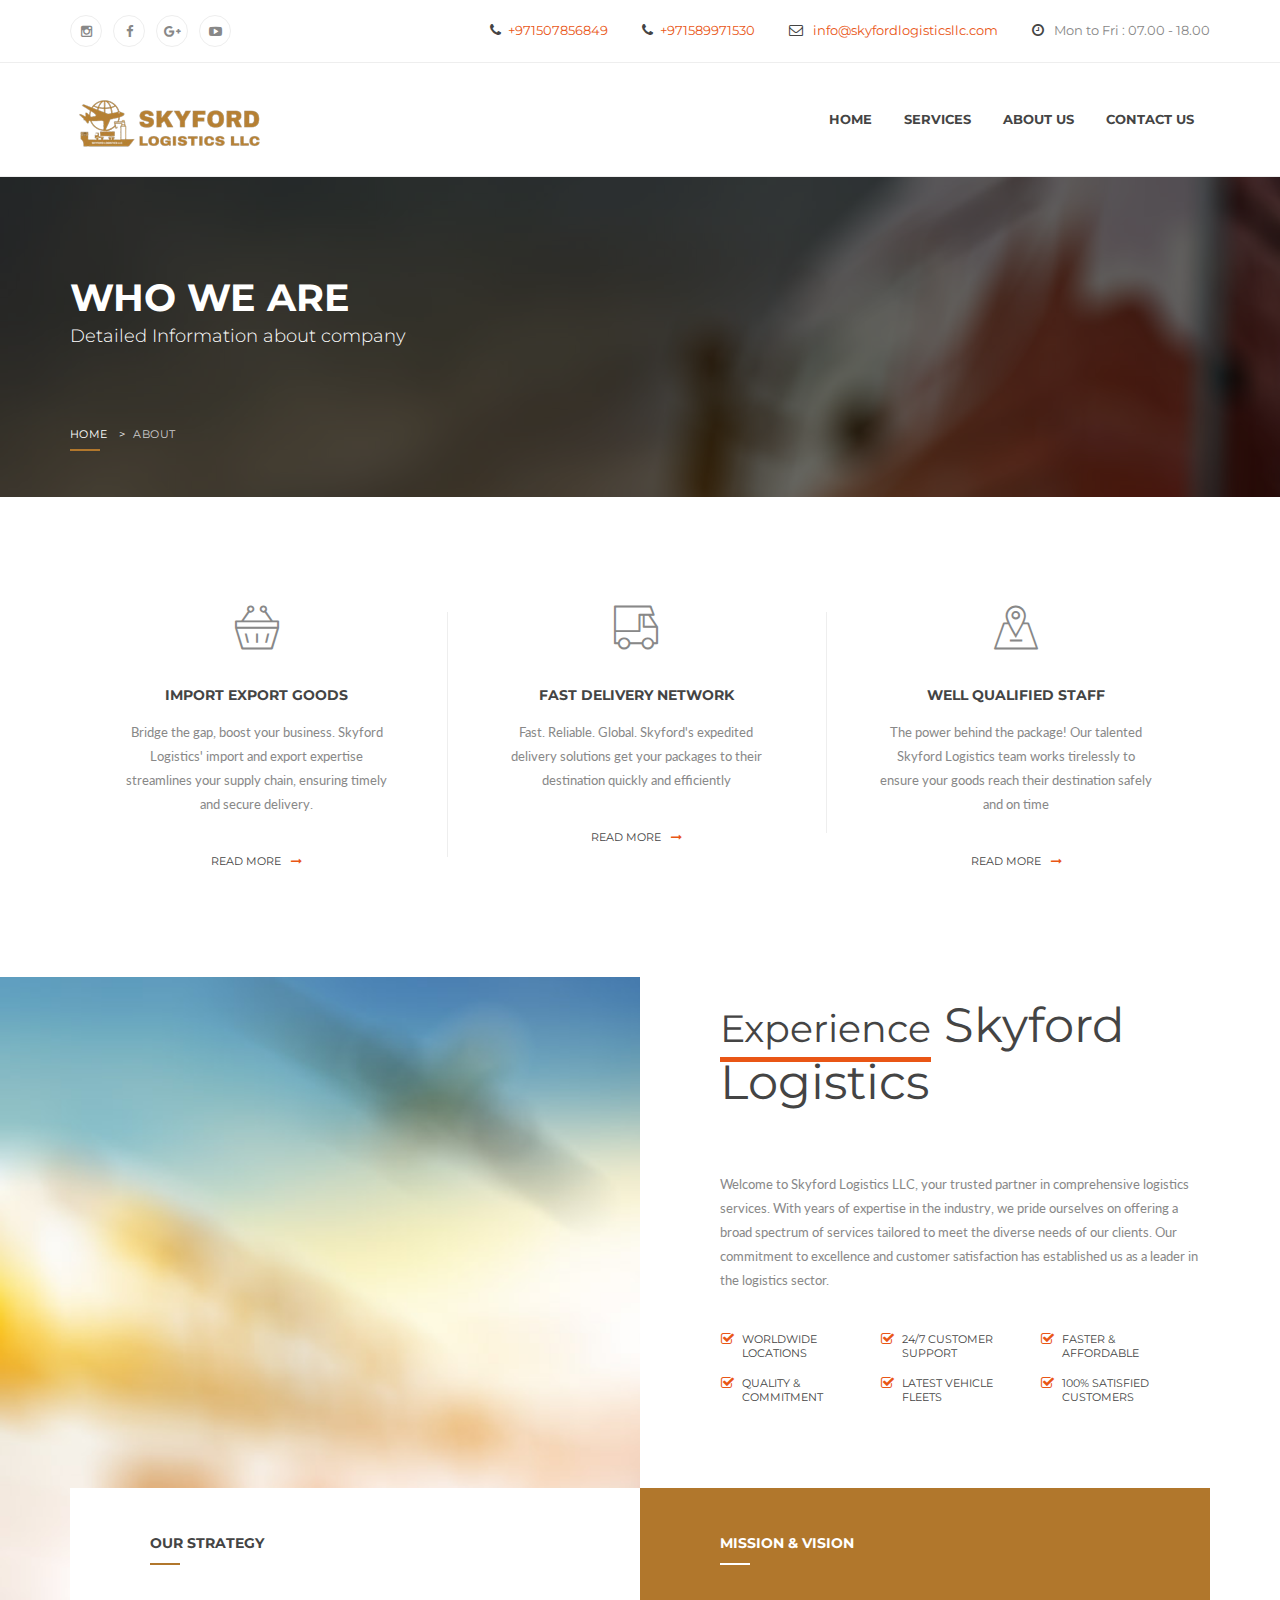
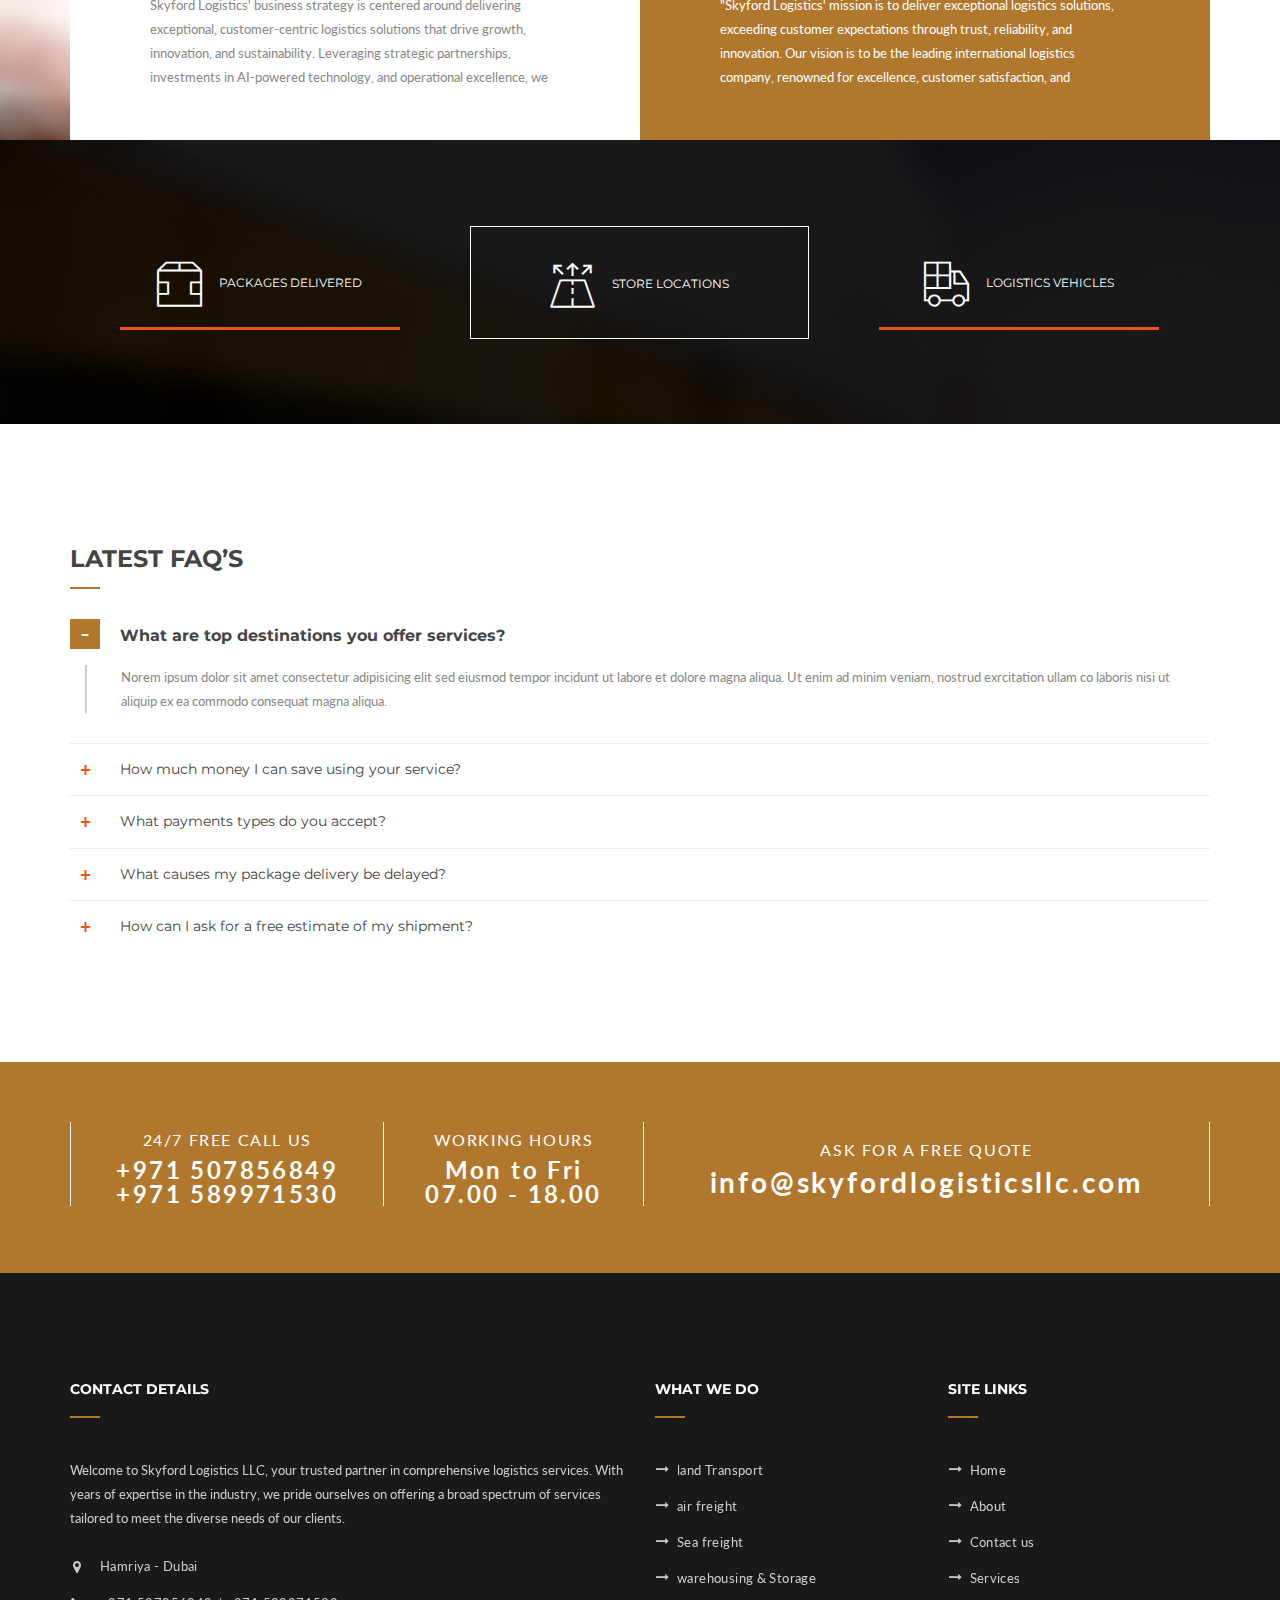
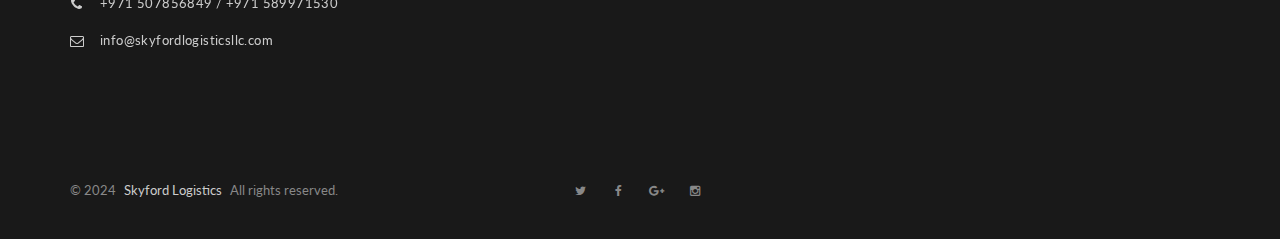
==== commit 186d37f8: "Initial commit" ====
--- a/about.html
+++ b/about.html
@@ -281,7 +281,7 @@
       </div>
       <!-- end container-->
       
-      <div class="section-full-width section-full-width_mod-b block-table">
+      <div class="section-full-width section-full-width_mod-b block-table ">
         <div class="block-table__cell block-table__cell_2-col section-full-width__bg"></div>
         <div class="block-table__cell block-table__cell_2-col">
           <div class="section-type-1 section-full-width__main">
@@ -300,7 +300,7 @@
       </div>
       <!-- end section-full-width-->
       
-      <div class="section-type-2">
+      <div class="section-type-2 mb-3">
         <div class="container">
           <div class="section-full-width">
             <div class="block-table__cell block-table__cell_2-col">
@@ -417,20 +417,20 @@
           <div class="container">
             <div class="row">
               <div class="col-xs-12">
-                <ul class="b-progress-list b-progress-list_mod-a list-unstyled">
+                 <ul class="b-progress-list b-progress-list_mod-a list-unstyled">
                   <li class="b-progress-list__item clearfix">
                     <div class="b-progress-list__wrap"><i class="b-progress-list__icon flaticon-package-4"></i>
-                      <div class="b-progress-list__inner"><span data-percent="40000" class="b-progress-list__percent js-chart"><span class="js-percent"></span></span><span class="b-progress-list__name">packages delivered</span></div>
+                      <div class="b-progress-list__inner"><span data-percent="4000" class="b-progress-list__percent js-chart"><span class="js-percent"></span></span><span class="b-progress-list__name">packages delivered</span></div>
                     </div>
                   </li>
                   <li class="b-progress-list__item clearfix">
                     <div class="b-progress-list__wrap"><i class="b-progress-list__icon flaticon-package"></i>
-                      <div class="b-progress-list__inner"><span data-percent="10000" class="b-progress-list__percent js-chart"><span class="js-percent"></span></span><span class="b-progress-list__name">store locations</span></div>
+                      <div class="b-progress-list__inner"><span data-percent="10" class="b-progress-list__percent js-chart"><span class="js-percent"></span></span><span class="b-progress-list__name">store locations</span></div>
                     </div>
                   </li>
                   <li class="b-progress-list__item clearfix">
                     <div class="b-progress-list__wrap"><i class="b-progress-list__icon flaticon-truck-2"></i>
-                      <div class="b-progress-list__inner"><span data-percent="25000" class="b-progress-list__percent js-chart"><span class="js-percent"></span></span><span class="b-progress-list__name">logistics vehicles</span></div>
+                      <div class="b-progress-list__inner"><span data-percent="4" class="b-progress-list__percent js-chart"><span class="js-percent"></span></span><span class="b-progress-list__name">logistics vehicles</span></div>
                     </div>
                   </li>
                 </ul>
@@ -445,7 +445,7 @@
       <div class="section-area">
         <div class="container">
           <div class="row">
-            <div class="col-md-6">
+            <!-- <div class="col-md-6">
               <div class="section-default">
                 <h2 class="ui-title-type-1">testimonials</h2>
                 <div class="ui-decor-1"></div>
@@ -461,7 +461,7 @@
                     <h3 class="b-reviews-1__title">Best Logistics Services!</h3>
                     <div class="b-reviews-1__content"><p>Labore et dolore magna aliqua enim ad minim veniam, quis nostrud exercitation ullamco laboris nisi ut aliquip ex ea commodo consequat. Duis aute irure dolor in reprehenderit voluptate velit esse cillum dolore eu fugiat nulla pariatur. </p><p>Excepteur sint occaecat cupidatat non proident sunt in culpa qui officia deserunt mollit anim sed do eiusmod tempor incididunt ut labore et dolore.</p></div>
                   </article>
-                  <!-- end b-reviews-->
+
                   <article class="b-reviews-1">
                     <div class="b-reviews-1__header">
                       <div class="b-reviews-1__foto"><img src="assets/media/components/b-reviews/70-70_1.jpg" alt="foto" class="img-responsive"/></div>
@@ -473,7 +473,7 @@
                     <h3 class="b-reviews-1__title">Best Logistics Services!</h3>
                     <div class="b-reviews-1__content"><p>Labore et dolore magna aliqua enim ad minim veniam, quis nostrud exercitation ullamco laboris nisi ut aliquip ex ea commodo consequat. Duis aute irure dolor in reprehenderit voluptate velit esse cillum dolore eu fugiat nulla pariatur. </p></div>
                   </article>
-                  <!-- end b-reviews-->
+
                   <article class="b-reviews-1">
                     <div class="b-reviews-1__header">
                       <div class="b-reviews-1__foto"><img src="assets/media/components/b-reviews/70-70_1.jpg" alt="foto" class="img-responsive"/></div>
@@ -485,11 +485,11 @@
                     <h3 class="b-reviews-1__title">Best Logistics Services!</h3>
                     <div class="b-reviews-1__content"><p>Duis aute irure dolor in reprehenderit voluptate velit esse cillum dolore eu fugiat nulla pariatur. </p><p>Excepteur sint occaecat cupidatat non proident sunt in culpa qui officia deserunt mollit anim sed do eiusmod tempor incididunt ut labore et dolore.</p></div>
                   </article>
-                  <!-- end b-reviews-->
-                </div>
-              </div>
-            </div>
-            <div class="col-md-6">
+
+                </div>
+              </div>
+            </div> -->
+            <div class="col-md-12">
               <div class="section-default">
                 <h2 class="ui-title-type-1">Latest FAQ’s</h2>
                 <div class="ui-decor-1"></div>
@@ -553,7 +553,7 @@
       </div>
       <!-- end section-area-->
       
-      <div class="section-brands section-brands_bg-2">
+      <!-- <div class="section-brands section-brands_bg-2">
         <div class="section-brands__inner">
           <div class="container">
             <div class="row">
@@ -564,12 +564,12 @@
                   <div class="b-brands__item"><img src="assets/media/components/b-brands/1.jpg" alt="logo" class="img-responsive"/></div>
                   <div class="b-brands__item"><img src="assets/media/components/b-brands/6.jpg" alt="logo" class="img-responsive"/></div>
                 </div>
-                <!-- end b-brands-->
-              </div>
-            </div>
-          </div>
-        </div>
-      </div>
+
+              </div>
+            </div>
+          </div>
+        </div>
+      </div> -->
       <!-- end section-brands-->
       
       <div class="section-contacts-1 bg-primary wow">
